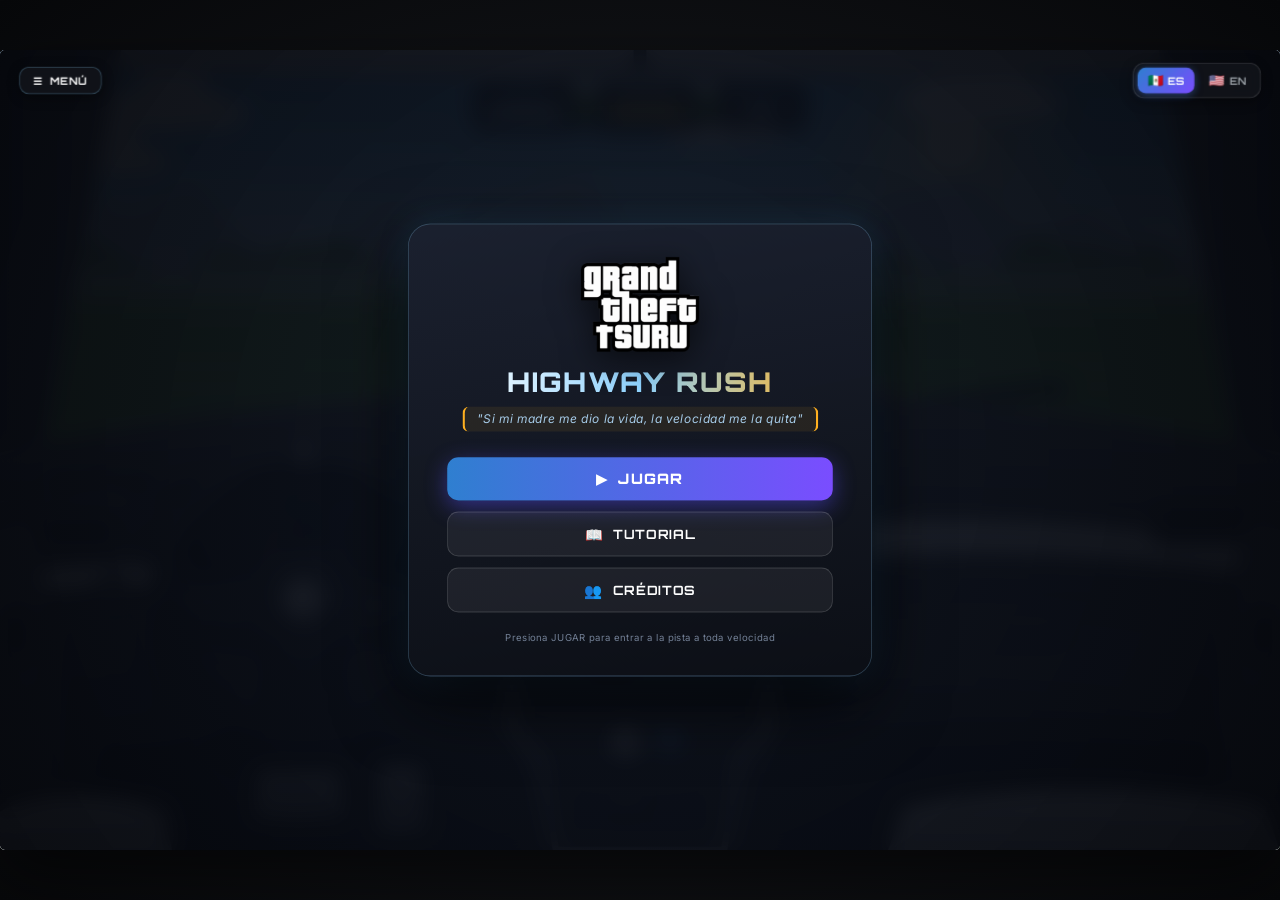
==== index.html @ 7f855f1e "Respaldo" ====
<!DOCTYPE html>
<html lang="es">
<head>
  <meta charset="UTF-8">
  <meta name="viewport" content="width=device-width, initial-scale=1.0">
  <title>Highway Rush · Simulador Arcade</title>
  <link rel="preconnect" href="https://fonts.googleapis.com">
  <link href="https://fonts.googleapis.com/css2?family=Orbitron:wght@500;700;800;900&family=Inter:wght@400;600;700;800&display=swap" rel="stylesheet">
  <link rel="stylesheet" href="style.css">
</head>
<body>
<div id="viewport">
  <div class="stage" id="stage">

    <!-- Flash rojo en colisión -->
    <div class="crash-flash" id="crashFlash"></div>

    <!-- Barra Superior: Selector de Idioma y Menú -->
    <div class="top-nav-bar">
      <button class="nav-menu-btn" id="btnNavMenu" title="Menú Principal">
        <span>☰</span> <span class="nav-txt" data-i18n="menu">MENÚ</span>
      </button>

      <!-- Selector de Idioma (Banderas) -->
      <div class="lang-selector">
        <button class="lang-btn active" id="btnLangEs" title="Español">
          <span class="flag">🇲🇽</span> <span class="lang-code">ES</span>
        </button>
        <button class="lang-btn" id="btnLangEn" title="English">
          <span class="flag">🇺🇸</span> <span class="lang-code">EN</span>
        </button>
      </div>
    </div>

    <!-- HUD Arcade Superior: Puntuación y Récord -->
    <div class="game-hud" id="gameHud">
      <div class="hud-card">
        <div class="hud-title" data-i18n="hud_score">SCORE</div>
        <div class="hud-val" id="hudScore">00000</div>
      </div>
      <div class="hud-card">
        <div class="hud-title" data-i18n="hud_high">HIGH SCORE</div>
        <div class="hud-val gold" id="hudHighScore">00000</div>
      </div>
      <div class="hud-card">
        <div class="hud-title" data-i18n="hud_dodges">DODGES</div>
        <div class="hud-val" id="hudDodges">0</div>
      </div>
    </div>

    <!-- Banner flotante de esquive cerrado (Near Miss) -->
    <div class="near-miss-banner" id="nearMissBanner">⚡ NEAR MISS! +250 PTS</div>

    <!-- ============ 1. EXTERIOR (lo que se ve por el parabrisas) ============ -->
    <canvas id="scene" width="1600" height="1000"></canvas>

    <!-- Reflejo ámbar de las intermitentes en el exterior -->
    <div class="ext-blink left" id="extBlinkL"></div>
    <div class="ext-blink right" id="extBlinkR"></div>

    <!-- Gotas del lavaparabrisas -->
    <div class="washer" id="washer"></div>

    <!-- Limpiaparabrisas -->
    <div class="wiper wiper-l" id="wiperL"><div class="arm"></div><div class="blade"></div></div>
    <div class="wiper wiper-r" id="wiperR"><div class="arm"></div><div class="blade"></div></div>

    <!-- ============ 2. INTERIOR VECTORIAL ============ -->
    <svg class="interior" viewBox="0 0 1600 1000" width="1600" height="1000" aria-hidden="true">
      <defs>
        <linearGradient id="gHead" x1="0" y1="0" x2="0" y2="1">
          <stop offset="0" stop-color="#d7d7db"/><stop offset="1" stop-color="#a9a9ae"/>
        </linearGradient>
        <linearGradient id="gPillarL" x1="0" y1="0" x2="1" y2="0">
          <stop offset="0" stop-color="#2b2b2f"/><stop offset=".7" stop-color="#4a4a50"/><stop offset="1" stop-color="#5d5d64"/>
        </linearGradient>
        <linearGradient id="gPillarR" x1="1" y1="0" x2="0" y2="0">
          <stop offset="0" stop-color="#2b2b2f"/><stop offset=".7" stop-color="#4a4a50"/><stop offset="1" stop-color="#5d5d64"/>
        </linearGradient>
        <linearGradient id="gDashTop" x1="0" y1="0" x2="0" y2="1">
          <stop offset="0" stop-color="#5b5b61"/><stop offset=".5" stop-color="#46464c"/><stop offset="1" stop-color="#323236"/>
        </linearGradient>
        <linearGradient id="gDashFace" x1="0" y1="0" x2="0" y2="1">
          <stop offset="0" stop-color="#3c3c41"/><stop offset=".45" stop-color="#2d2d31"/><stop offset="1" stop-color="#1b1b1e"/>
        </linearGradient>
        <linearGradient id="gSilver" x1="0" y1="0" x2="0" y2="1">
          <stop offset="0" stop-color="#ffffff"/><stop offset=".5" stop-color="#d9d9de"/><stop offset="1" stop-color="#9c9ca3"/>
        </linearGradient>
        <linearGradient id="gConsole" x1="0" y1="0" x2="0" y2="1">
          <stop offset="0" stop-color="#36363b"/><stop offset="1" stop-color="#1f1f22"/>
        </linearGradient>
        <linearGradient id="gDoor" x1="0" y1="0" x2="0" y2="1">
          <stop offset="0" stop-color="#55555b"/><stop offset="1" stop-color="#2c2c30"/>
        </linearGradient>
        <linearGradient id="gSeat" x1="0" y1="0" x2="0" y2="1">
          <stop offset="0" stop-color="#f1f1f3"/><stop offset="1" stop-color="#b4b4ba"/>
        </linearGradient>
        <linearGradient id="gCowl" x1="0" y1="0" x2="0" y2="1">
          <stop offset="0" stop-color="#3a3a3f"/><stop offset="1" stop-color="#1e1e21"/>
        </linearGradient>
      </defs>

      <!-- Techo -->
      <path d="M0,0 H1600 V22 Q800,50 0,22 Z" fill="url(#gHead)"/>

      <!-- Pilares A -->
      <path d="M0,0 L150,0 C125,140 85,330 55,495 L0,515 Z" fill="url(#gPillarL)"/>
      <path d="M150,0 C125,140 85,330 55,495" stroke="#707077" stroke-width="3" fill="none"/>
      <path d="M1600,0 L1450,0 C1475,140 1515,330 1545,495 L1600,515 Z" fill="url(#gPillarR)"/>
      <path d="M1450,0 C1475,140 1515,330 1545,495" stroke="#707077" stroke-width="3" fill="none"/>

      <!-- Tapa superior del salpicadero -->
      <path d="M0,505 C220,450 520,425 800,425 C1080,425 1380,450 1600,505 L1600,600 L0,600 Z" fill="url(#gDashTop)"/>
      <path d="M0,505 C220,450 520,425 800,425 C1080,425 1380,450 1600,505" stroke="#7a7a82" stroke-width="3" fill="none"/>

      <!-- Frente del salpicadero -->
      <path d="M0,565 C300,532 1300,532 1600,565 L1600,1000 L0,1000 Z" fill="url(#gDashFace)"/>
      <path d="M0,565 C300,532 1300,532 1600,565" stroke="#56565c" stroke-width="2" fill="none"/>

      <!-- Molduras plateadas -->
      <path d="M0,655 C80,645 150,642 205,645 L205,672 C150,670 80,672 0,684 Z" fill="url(#gSilver)"/>
      <path d="M960,605 C1120,578 1380,583 1600,628 L1600,664 C1380,622 1130,620 972,650 Z" fill="url(#gSilver)"/>

      <!-- Guantera -->
      <path d="M1060,695 C1200,680 1380,692 1480,718 L1468,825 C1360,805 1200,797 1072,805 Z" fill="#37373c" stroke="#25252a" stroke-width="3"/>
      <path d="M1072,800 C1200,792 1360,800 1468,820" stroke="#4b4b51" stroke-width="2" fill="none"/>
      <rect x="1235" y="720" width="96" height="14" rx="7" fill="#1b1b1e"/>
      <rect x="1240" y="722" width="86" height="4" rx="2" fill="#6a6a70"/>

      <!-- Rejilla pasajero -->
      <g transform="translate(1440,565)">
        <rect width="125" height="52" rx="14" fill="#161618" stroke="#5a5a60" stroke-width="3"/>
        <path d="M10,13 H115 M10,22 H115 M10,31 H115 M10,40 H115" stroke="#3a3a3f" stroke-width="3"/>
      </g>
      <!-- Rejilla conductor -->
      <g transform="translate(32,580)">
        <rect width="112" height="46" rx="12" fill="#161618" stroke="#5a5a60" stroke-width="3"/>
        <path d="M10,12 H102 M10,20 H102 M10,28 H102 M10,36 H102" stroke="#3a3a3f" stroke-width="3"/>
      </g>

      <!-- Huecos para los pies -->
      <path d="M120,862 C260,842 540,842 640,862 L660,1000 L100,1000 Z" fill="#121214"/>
      <path d="M970,862 C1150,842 1400,842 1530,862 L1560,1000 L960,1000 Z" fill="#121214"/>

      <!-- Columna de dirección -->
      <path d="M345,690 L415,690 L440,875 L320,875 Z" fill="#1a1a1d"/>

      <!-- Puertas -->
      <path d="M0,600 L46,590 L88,1000 L0,1000 Z" fill="url(#gDoor)"/>
      <rect x="10" y="700" width="26" height="60" rx="8" fill="#1d1d20"/>
      <path d="M1600,600 L1554,590 L1512,1000 L1600,1000 Z" fill="url(#gDoor)"/>
      <rect x="1564" y="700" width="26" height="60" rx="8" fill="#1d1d20"/>

      <!-- Consola central (marco plateado) -->
      <path d="M640,572 L960,572 L960,842 C960,862 935,867 925,887 L905,1000 L695,1000 L675,887 C665,867 640,862 640,842 Z"
            fill="url(#gConsole)" stroke="url(#gSilver)" stroke-width="8" stroke-linejoin="round"/>
      <!-- Rejillas centrales -->
      <g transform="translate(664,600)">
        <rect width="128" height="36" rx="8" fill="#141416" stroke="#4d4d53" stroke-width="2"/>
        <path d="M10,10 H118 M10,18 H118 M10,26 H118" stroke="#37373c" stroke-width="3"/>
      </g>
      <g transform="translate(808,600)">
        <rect width="128" height="36" rx="8" fill="#141416" stroke="#4d4d53" stroke-width="2"/>
        <path d="M10,10 H118 M10,18 H118 M10,26 H118" stroke="#37373c" stroke-width="3"/>
      </g>

      <!-- Capó del cuadro de instrumentos -->
      <path d="M200,566 C205,496 555,496 560,566 Z" fill="url(#gCowl)"/>

      <!-- Asientos -->
      <path d="M0,952 C50,926 160,926 205,952 L215,1000 L0,1000 Z" fill="url(#gSeat)"/>
      <path d="M1130,946 C1250,916 1450,916 1580,946 L1600,1000 L1110,1000 Z" fill="url(#gSeat)"/>
    </svg>

    <!-- Espejo retrovisor -->
    <div class="mirror">
      <div class="mirror-stem"></div>
      <div class="mirror-body"><div class="mirror-glass"><div class="mirror-road" id="mirrorRoad"></div></div></div>
    </div>

    <!-- ============ 3. CUADRO DE INSTRUMENTOS ============ -->
    <div class="cluster" id="cluster">
      <div class="cluster-face"></div>

      <div class="gauge" id="tach">
        <svg viewBox="-50 -50 100 100">
          <circle r="48" class="g-face"/>
          <circle r="47" class="g-rim"/>
          <g class="ticks"></g>
          <g class="needle"><polygon points="-2.2,7 2.2,7 0.6,-40 -0.6,-40"/></g>
          <circle r="5.5" class="g-pin"/>
        </svg>
        <div class="g-readout"><span id="rpmTxt">0.0</span><small>x1000 RPM</small></div>
      </div>

      <div class="mid-lcd" id="midLcd">
        <div class="lcd-row"><span class="arrow" id="indL">◀</span><span class="gear" id="gearTxt">P</span><span class="arrow" id="indR">▶</span></div>
        <div class="lcd-row icons">
          <span class="ico ico-brake on" id="icoBrake">(P)</span>
          <span class="ico ico-beam" id="icoBeam">
            <svg viewBox="0 0 24 16"><path d="M11 2c5 0 8 3 8 6s-3 6-8 6z" fill="currentColor"/><path d="M8 4H2M8 8H2M8 12H2" stroke="currentColor" stroke-width="2"/></svg>
          </span>
        </div>
        <div class="lcd-row odo"><span id="odoTxt">00042.8</span></div>
      </div>

      <div class="gauge" id="speedo">
        <svg viewBox="-50 -50 100 100">
          <circle r="48" class="g-face"/>
          <circle r="47" class="g-rim"/>
          <g class="ticks"></g>
          <g class="needle"><polygon points="-2.2,7 2.2,7 0.6,-40 -0.6,-40"/></g>
          <circle r="5.5" class="g-pin"/>
        </svg>
        <div class="g-readout"><span id="spdTxt">0</span><small>KM/H</small></div>
      </div>
    </div>

    <!-- Palanca de direccionales -->
    <div class="turn-pod">
      <button class="btn turn-btn" id="btnTurnL" title="Direccional izquierda">◀</button>
      <button class="btn turn-btn" id="btnTurnR" title="Direccional derecha">▶</button>
      <span class="pod-lbl" data-i18n="turn_signals">DIRECCIONALES</span>
    </div>

    <!-- Botón de encendido -->
    <button class="btn start-btn" id="btnStart" title="Encender / apagar motor">
      <span class="start-ring"></span>
      <span class="start-txt">ENGINE<b>START</b>STOP</span>
    </button>

    <!-- Botones de giro ágiles -->
    <button class="btn steer-btn left" id="btnSteerL" title="Girar a la izquierda (A / ◀)">⟲</button>
    <button class="btn steer-btn right" id="btnSteerR" title="Girar a la derecha (D / ▶)">⟳</button>

    <!-- ============ 4. VOLANTE ============ -->
    <div class="wheel-wrap">
      <div class="wheel" id="wheel">
        <svg viewBox="0 0 400 400" width="400" height="400">
          <defs>
            <linearGradient id="wRim" x1="0" y1="0" x2="0" y2="1">
              <stop offset="0" stop-color="#45464b"/><stop offset=".5" stop-color="#232427"/><stop offset="1" stop-color="#121214"/>
            </linearGradient>
            <linearGradient id="wSpoke" x1="0" y1="0" x2="0" y2="1">
              <stop offset="0" stop-color="#4c4d52"/><stop offset=".1" stop-color="#1e1f22"/>
            </linearGradient>
            <radialGradient id="wHub" cx=".5" cy=".35" r=".7">
              <stop offset="0" stop-color="#46474c"/><stop offset="1" stop-color="#18181b"/>
            </radialGradient>
            <radialGradient id="wLogo" cx=".4" cy=".3" r=".8">
              <stop offset="0" stop-color="#ffffff"/><stop offset=".6" stop-color="#c9c9cf"/><stop offset="1" stop-color="#7d7d84"/>
            </radialGradient>
          </defs>
          <!-- Radios -->
          <path class="grab" d="M140,175 C100,172 60,178 26,192 L26,228 C60,242 100,252 145,252 Z" fill="url(#wSpoke)"/>
          <path class="grab" d="M260,175 C300,172 340,178 374,192 L374,228 C340,242 300,252 255,252 Z" fill="url(#wSpoke)"/>
          <path class="grab" d="M165,245 C170,300 175,340 178,372 L222,372 C225,340 230,300 235,245 Z" fill="url(#wSpoke)"/>
          <path d="M40,205 C80,198 115,200 140,205" stroke="#9a9ba2" stroke-width="2" fill="none"/>
          <path d="M360,205 C320,198 285,200 260,205" stroke="#9a9ba2" stroke-width="2" fill="none"/>
          <!-- Aro -->
          <circle class="grab rim" cx="200" cy="200" r="178" fill="none" stroke="url(#wRim)" stroke-width="27"/>
          <circle cx="200" cy="200" r="190" fill="none" stroke="rgba(255,255,255,.07)" stroke-width="2"/>
          <circle cx="200" cy="200" r="178" fill="none" stroke="rgba(255,255,255,.13)" stroke-width="1" stroke-dasharray="4 5"/>
          <rect x="194" y="9" width="12" height="27" rx="3" fill="#c9cbd1"/>
          <!-- Mandos en el volante -->
          <g class="wbtn" data-act="volUp"><circle cx="75" cy="213" r="13"/><text x="75" y="218">+</text></g>
          <g class="wbtn" data-act="volDown"><circle cx="110" cy="218" r="13"/><text x="110" y="223">−</text></g>
          <g class="wbtn" data-act="play"><circle cx="290" cy="218" r="13"/><text x="290" y="222" class="small">▶❚</text></g>
          <g class="wbtn" data-act="next"><circle cx="325" cy="213" r="13"/><text x="325" y="217" class="small">⏭</text></g>
          <!-- Bocina -->
          <g class="hub" id="hub">
            <circle cx="200" cy="208" r="62" fill="url(#wHub)" stroke="#55565c" stroke-width="3"/>
            <circle cx="200" cy="208" r="27" fill="url(#wLogo)"/>
            <text x="200" y="258" class="hub-txt">AIRBAG</text>
          </g>
        </svg>
      </div>
    </div>

    <!-- ============ 5. CONSOLA CENTRAL ============ -->
    <div class="screen">
      <div class="lcd" id="lcd">
        <div class="scr-top"><span class="band" data-i18n="arcade_traffic">HIGHWAY RUSH</span><span id="clock">12:00</span></div>
        <div class="scr-main">
          <div class="disc" id="disc">♪</div>
          <div class="meta">
            <div class="st-name" id="stName">Synthwave FM 98.5</div>
            <div class="st-song" id="stSong">Neon Highway</div>
            <div class="st-state" id="stState" data-i18n="paused">⏸ En pausa</div>
          </div>
        </div>
        <div class="viz" id="viz"></div>
        <div class="scr-vol"><span>VOL</span><div class="vol-track"><div class="vol-fill" id="volFill"></div></div><span id="volTxt">60</span></div>
      </div>
    </div>

    <div class="radio-row">
      <button class="btn rbtn" id="btnPrev" title="Emisora anterior">⏮</button>
      <button class="btn rbtn play" id="btnPlay" title="Reproducir / pausar">▶</button>
      <button class="btn rbtn" id="btnNext" title="Emisora siguiente">⏭</button>
      <button class="btn rbtn" id="btnVolDown" title="Bajar volumen">🔉</button>
      <button class="btn rbtn" id="btnVolUp" title="Subir volumen">🔊</button>
    </div>

    <div class="switch-row">
      <button class="btn sw" id="btnLights" title="Luces">
        <span class="sw-ico"><svg viewBox="0 0 24 16"><path d="M11 2c5 0 8 3 8 6s-3 6-8 6z" fill="currentColor"/><path d="M8 4H2M8 8H2M8 12H2" stroke="currentColor" stroke-width="2"/></svg></span>
        <span class="sw-lbl" data-i18n="btn_lights">LUCES</span><span class="sw-sub" id="lightsSub">OFF</span><span class="led" id="ledLights"></span>
      </button>
      <button class="btn sw hazard" id="btnHazard" title="Hazard">
        <span class="sw-ico"><svg viewBox="0 0 24 22"><path d="M12 2 L22 20 H2 Z" fill="none" stroke="currentColor" stroke-width="3" stroke-linejoin="round"/><path d="M12 9 L16.5 17 H7.5 Z" fill="none" stroke="currentColor" stroke-width="2" stroke-linejoin="round"/></svg></span>
        <span class="sw-lbl" data-i18n="btn_hazard">HAZARD</span><span class="sw-sub" id="hazardSub">OFF</span><span class="led" id="ledHazard"></span>
      </button>
      <button class="btn sw" id="btnWiper" title="Wiper">
        <span class="sw-ico"><svg viewBox="0 0 24 18"><path d="M2 16 A12 12 0 0 1 22 16" fill="none" stroke="currentColor" stroke-width="2"/><path d="M12 16 L5 6" stroke="currentColor" stroke-width="3" stroke-linecap="round"/></svg></span>
        <span class="sw-lbl" data-i18n="btn_wiper">LIMPIA</span><span class="sw-sub" id="wiperSub">OFF</span><span class="led" id="ledWiper"></span>
      </button>
      <button class="btn sw" id="btnHandbrake" title="Freno de mano">
        <span class="sw-ico pbrake">(P)</span>
        <span class="sw-lbl" data-i18n="btn_handbrake">F. MANO</span><span class="sw-sub" id="hbSub">ON</span><span class="led red" id="ledHandbrake"></span>
      </button>
    </div>

    <!-- Palanca de cambios -->
    <div class="shifter">
      <div class="gate"></div>
      <div class="boot"></div>
      <div class="knob" id="knob">P</div>
      <div class="gear-opts">
        <button class="gopt active" data-gear="P">P</button>
        <button class="gopt" data-gear="R">R</button>
        <button class="gopt" data-gear="N">N</button>
        <button class="gopt" data-gear="D">D</button>
      </div>
    </div>

    <!-- ============ 6. PEDALES ============ -->
    <button class="pedal brake" id="pedalBrake" title="Freno (S / Espacio / Mouse)">
      <span class="pedal-plate"></span><span class="pedal-lbl" data-i18n="pedal_brake">FRENO</span>
    </button>
    <button class="pedal gas" id="pedalGas" title="Acelerador (W / Mouse)">
      <span class="pedal-plate"></span><span class="pedal-lbl" data-i18n="pedal_gas">ACEL.</span>
    </button>

    <!-- Avisos flotantes -->
    <div class="toast" id="toast"></div>

    <!-- =========================================================
         7. MENÚ PRINCIPAL / INTERFAZ DE INICIO (OVERLAY)
         ========================================================= -->
    <div class="main-menu-overlay" id="mainMenu">
      <div class="menu-box">
        
        <!-- Logo del juego con fallback automático -->
        <div class="game-logo-container">
          <img src="recursos/logo.png" alt="Logo" class="game-logo-img" id="gameLogoImg" onerror="this.style.display='none'; document.getElementById('logoFallback').style.display='flex';">
          <div class="game-logo-fallback" id="logoFallback">
            <span class="logo-car-icon">🏎️</span>
            <span class="logo-neon-text">HIGHWAY RUSH</span>
          </div>
        </div>

        <h1 class="menu-game-title">HIGHWAY RUSH</h1>
        <p class="menu-game-slogan" id="menuSlogan">"Si mi madre me dio la vida, la velocidad me la quita"</p>

        <!-- Botones Principales del Menú -->
        <div class="menu-actions">
          <button class="menu-btn btn-play-main" id="btnMenuPlay">
            <span class="btn-icon">▶</span> <span class="btn-text" data-i18n="menu_play">JUGAR</span>
          </button>
          <button class="menu-btn" id="btnMenuTutorial">
            <span class="btn-icon">📖</span> <span class="btn-text" data-i18n="menu_tutorial">TUTORIAL</span>
          </button>
          <button class="menu-btn" id="btnMenuCredits">
            <span class="btn-icon">👥</span> <span class="btn-text" data-i18n="menu_credits">CRÉDITOS</span>
          </button>
        </div>

        <div class="menu-footer-hint" data-i18n="menu_hint">Presiona JUGAR para entrar a la pista a toda velocidad</div>
      </div>
    </div>

    <!-- MODAL DE TUTORIAL / CÓMO JUGAR -->
    <div class="modal-overlay" id="tutorialModal">
      <div class="modal-card">
        <h2 class="modal-title" data-i18n="tut_title">📖 Cómo Jugar</h2>
        <div class="modal-body tutorial-content" id="tutorialContent">
          <!-- El contenido se inyecta dinámicamente según idioma -->
        </div>
        <button class="modal-close-btn" id="btnCloseTutorial" data-i18n="btn_understand">¡Entendido! Volver</button>
      </div>
    </div>

    <!-- MODAL DE CRÉDITOS -->
    <div class="modal-overlay" id="creditsModal">
      <div class="modal-card credits-card">
        <h2 class="modal-title" data-i18n="credits_title">👥 Créditos del Proyecto</h2>
        
        <div class="credits-grid">
          <div class="credit-item">
            <div class="credit-role" data-i18n="dev_team">DESARROLLADORES</div>
            <div class="credit-name highlight">Gael Perez</div>
            <div class="credit-name highlight">Luis Ramos</div>
          </div>
          
          <div class="credit-item">
            <div class="credit-role" data-i18n="subject">MATERIA</div>
            <div class="credit-name">Inglés</div>
          </div>

          <div class="credit-item">
            <div class="credit-role" data-i18n="group">GRUPO</div>
            <div class="credit-name">TI7-3</div>
          </div>

          <div class="credit-item">
            <div class="credit-role" data-i18n="teacher">PROFESORA</div>
            <div class="credit-name">Irma Leticia Zepeda Andrade</div>
          </div>
        </div>

        <div class="credit-slogan-box">
          <span class="quote-mark">“</span>
          <span id="creditSloganTxt">Si mi madre me dio la vida, la velocidad me la quita</span>
          <span class="quote-mark">”</span>
        </div>

        <button class="modal-close-btn" id="btnCloseCredits" data-i18n="btn_back">Volver al Menú</button>
      </div>
    </div>

    <!-- MODAL DE GAME OVER -->
    <div class="game-over-modal" id="gameOverModal">
      <div class="game-over-card">
        <div class="go-title" data-i18n="go_title">💥 GAME OVER</div>
        <div class="go-reason" id="goReason">¡Colisión frontal con el tráfico!</div>
        <div class="go-scores">
          <div class="go-item">
            <div class="go-lbl" data-i18n="hud_score">SCORE FINAL</div>
            <div class="go-val" id="goScore">0</div>
          </div>
          <div class="go-item">
            <div class="go-lbl" data-i18n="hud_high">RÉCORD</div>
            <div class="go-val high" id="goHighScore">0</div>
          </div>
          <div class="go-item">
            <div class="go-lbl" data-i18n="hud_dodges">DODGES</div>
            <div class="go-val" id="goDodges">0</div>
          </div>
        </div>
        <div class="go-buttons">
          <button class="btn-restart" id="btnRestart" data-i18n="btn_restart">🔄 JUGAR DE NUEVO</button>
          <button class="btn-to-menu" id="btnGoMenu" data-i18n="btn_menu_return">🏠 Menú Principal</button>
        </div>
      </div>
    </div>

  </div>
</div>
<script src="app.js"></script>
</body>
</html>
---- style.css ----
/* =========================================================
   Simulador de Cabina & Arcade Traffic Runner · Estilos
   ========================================================= */
:root {
  --amber: #ffb020;
  --green: #3dff8a;
  --blue: #3aa8ff;
  --red: #ff3b30;
  --lcd: #8fd3ff;
}

* { box-sizing: border-box; }

html, body {
  margin: 0;
  height: 100%;
  background: radial-gradient(ellipse at center, #1b1d22 0%, #07080a 100%);
  overflow: hidden;
  font-family: 'Inter', 'Segoe UI', system-ui, sans-serif;
  user-select: none;
  -webkit-user-select: none;
  -webkit-tap-highlight-color: transparent;
}

#viewport { position: fixed; inset: 0; }

.stage {
  position: absolute;
  left: 50%; top: 50%;
  width: 1600px; height: 1000px;
  transform-origin: center center;
  overflow: hidden;
  background: #9fd3f5;
  box-shadow: 0 30px 80px rgba(0,0,0,.6);
  border-radius: 6px;
}
.stage.shake { animation: shake .09s linear infinite; }
.stage.crash-shake { animation: crashShake .35s ease-out 1; }

@keyframes shake {
  0%   { translate: 0 0; }
  25%  { translate: 2px -1.5px; }
  50%  { translate: -1.5px 2px; }
  75%  { translate: 1.5px 1.5px; }
  100% { translate: 0 0; }
}
@keyframes crashShake {
  0% { translate: 0 0; filter: contrast(1.6) brightness(1.4); }
  20% { translate: -14px 10px; }
  40% { translate: 12px -8px; }
  60% { translate: -8px 6px; }
  80% { translate: 5px -3px; }
  100% { translate: 0 0; filter: none; }
}

#scene { position: absolute; inset: 0; width: 1600px; height: 1000px; z-index: 0; }

/* ---------- Flash de Choque ---------- */
.crash-flash {
  position: absolute; inset: 0; z-index: 25; pointer-events: none;
  background: rgba(255, 40, 30, 0.55);
  opacity: 0; transition: opacity .15s ease-out;
}
.crash-flash.active { opacity: 1; }

/* ---------- Reflejo de intermitentes ---------- */
.ext-blink {
  position: absolute; z-index: 1; top: 300px;
  width: 460px; height: 320px;
  background: radial-gradient(closest-side, rgba(255,176,32,.75), rgba(255,140,0,.25) 45%, rgba(255,140,0,0) 75%);
  opacity: 0; transition: opacity .07s linear;
  mix-blend-mode: screen; pointer-events: none;
}
.ext-blink.left  { left: -170px; }
.ext-blink.right { right: -170px; }
.ext-blink.on    { opacity: 1; }

/* ---------- Lavaparabrisas ---------- */
.washer { position: absolute; inset: 0 0 auto 0; height: 500px; z-index: 2; pointer-events: none; }
.drop {
  position: absolute; border-radius: 50%;
  background: radial-gradient(circle at 35% 30%, rgba(255,255,255,.95), rgba(190,225,255,.45) 45%, rgba(120,170,220,.15) 75%);
  box-shadow: 0 1px 2px rgba(0,40,80,.25);
  animation: drop 1.5s ease-out forwards;
}
@keyframes drop {
  0%   { opacity: 0; transform: scale(.3); }
  12%  { opacity: 1; transform: scale(1); }
  55%  { opacity: 1; }
  100% { opacity: 0; transform: scale(1.2) translateY(6px); }
}

/* ---------- Limpiaparabrisas ---------- */
.wiper {
  position: absolute; z-index: 3; height: 0;
  transform-origin: 0 0;
  transform: rotate(-7deg);
  --wdur: 1.6s;
}
.wiper-l { left: 470px; top: 482px; width: 440px; --sweep: -116deg; }
.wiper-r { left: 935px; top: 474px; width: 405px; --sweep: -106deg; }
.wiper .arm {
  position: absolute; left: 0; top: -4px; width: 100%; height: 8px;
  background: linear-gradient(#3a3a3e, #0d0d0f);
  border-radius: 4px;
  box-shadow: 0 3px 6px rgba(0,0,0,.35);
}
.wiper .blade {
  position: absolute; left: 34%; top: -13px; width: 64%; height: 6px;
  background: linear-gradient(#202023, #000);
  border-radius: 3px;
  box-shadow: 0 2px 4px rgba(0,0,0,.4);
}
.wiper.active { animation: wipe var(--wdur) ease-in-out infinite; }
@keyframes wipe {
  0%, 100% { transform: rotate(-7deg); }
  50%      { transform: rotate(var(--sweep)); }
}

/* ---------- HUD de Puntuación & Combo ---------- */
.game-hud {
  position: absolute; left: 50%; top: 40px; transform: translateX(-50%);
  display: flex; gap: 24px; z-index: 10; pointer-events: none;
  font-family: 'Orbitron', monospace;
}
.hud-card {
  background: rgba(14, 18, 24, 0.82);
  border: 1px solid rgba(143, 211, 255, 0.35);
  border-radius: 12px;
  padding: 8px 18px;
  text-align: center;
  backdrop-filter: blur(8px);
  box-shadow: 0 8px 24px rgba(0,0,0,0.5), inset 0 1px 0 rgba(255,255,255,0.15);
}
.hud-title { font-size: 10px; color: #7ebae2; letter-spacing: 1.5px; font-weight: 700; margin-bottom: 2px; }
.hud-val { font-size: 22px; font-weight: 700; color: #fff; text-shadow: 0 0 10px rgba(58,168,255,.8); }
.hud-val.gold { color: #ffd23a; text-shadow: 0 0 12px rgba(255,210,58,.8); }

.near-miss-banner {
  position: absolute; left: 50%; top: 120px; transform: translate(-50%, -10px) scale(0.85);
  background: linear-gradient(90deg, rgba(255,176,32,0.9), rgba(255,59,48,0.9));
  color: #fff; font-family: 'Orbitron', sans-serif; font-size: 18px; font-weight: 800;
  padding: 6px 20px; border-radius: 20px;
  box-shadow: 0 0 20px rgba(255,176,32,0.9);
  opacity: 0; pointer-events: none; transition: transform .18s ease, opacity .18s ease;
  z-index: 12; letter-spacing: 1px;
}
.near-miss-banner.pop { opacity: 1; transform: translate(-50%, 0) scale(1.1); }

/* ---------- Interior SVG ---------- */
.interior { position: absolute; inset: 0; z-index: 4; pointer-events: none; }

/* ---------- Espejo retrovisor ---------- */
.mirror { position: absolute; left: 690px; top: 0; width: 220px; height: 100px; z-index: 5; pointer-events: none; }
.mirror-stem { position: absolute; left: 102px; top: 0; width: 16px; height: 30px; background: linear-gradient(90deg,#1e1e21,#3c3c41,#1e1e21); border-radius: 0 0 4px 4px; }
.mirror-body {
  position: absolute; left: 0; top: 24px; width: 220px; height: 70px;
  background: linear-gradient(#45454a, #1f1f22);
  border-radius: 34px; padding: 6px;
  box-shadow: 0 8px 16px rgba(0,0,0,.35);
}
.mirror-glass {
  position: relative; width: 100%; height: 100%; border-radius: 28px; overflow: hidden;
  background: linear-gradient(#bfe2f7 0%, #e3f2fb 46%, #74b24f 46%, #5d9a3f 100%);
}
.mirror-road {
  position: absolute; left: 20%; width: 60%; top: 46%; bottom: 0;
  background: #6b6b70;
  clip-path: polygon(44% 0, 56% 0, 100% 100%, 0 100%);
}
.mirror-road::after {
  content: ''; position: absolute; left: 48.5%; width: 3%; top: 0; bottom: 0;
  background: repeating-linear-gradient(#fff 0 6px, transparent 6px 14px);
  background-position: 0 var(--mpos, 0px);
}

/* ---------- Botón base ---------- */
.btn {
  appearance: none; border: none; cursor: pointer; font-family: inherit;
  color: #d9dce2;
  background: linear-gradient(#4b4c52, #2a2b2f);
  border-radius: 8px;
  box-shadow: 0 3px 0 #111113, 0 6px 10px rgba(0,0,0,.45), inset 0 1px 0 rgba(255,255,255,.18);
  transition: transform .08s ease, box-shadow .08s ease, filter .15s ease, color .15s;
}
.btn:hover { filter: brightness(1.18); }
.btn:active, .btn.pressed {
  transform: translateY(3px);
  box-shadow: 0 0 0 #111113, 0 2px 4px rgba(0,0,0,.45), inset 0 1px 0 rgba(255,255,255,.1);
}
.btn:focus-visible { outline: 2px solid var(--lcd); outline-offset: 2px; }

/* LEDs */
.led {
  display: block; width: 24px; height: 4px; border-radius: 2px;
  background: #1a1a1c; box-shadow: inset 0 1px 1px #000;
  transition: background .15s, box-shadow .15s;
}
.led.green { background: var(--green); box-shadow: 0 0 8px var(--green); }
.led.blue  { background: var(--blue);  box-shadow: 0 0 8px var(--blue); }
.led.amber { background: var(--amber); box-shadow: 0 0 8px var(--amber); }
.led.red   { background: var(--red);   box-shadow: 0 0 8px var(--red); }

/* ---------- Cuadro de instrumentos ---------- */
.cluster { position: absolute; inset: 0; z-index: 5; pointer-events: none; }
.cluster-face {
  position: absolute; left: 226px; top: 528px; width: 308px; height: 134px;
  border-radius: 70px 70px 44px 44px;
  background: radial-gradient(ellipse at 50% 0%, #1f2024, #08080a 72%);
  box-shadow: inset 0 8px 16px rgba(0,0,0,.9), 0 0 0 4px #3b3b41, 0 0 0 7px #19191c;
}
.gauge { position: absolute; width: 96px; height: 96px; top: 552px; }
#tach   { left: 252px; }
#speedo { left: 412px; }
.gauge svg { width: 100%; height: 100%; overflow: visible; }
.g-face { fill: #111215; }
.g-rim  { fill: none; stroke: #8e9097; stroke-width: 2.2; }
.tick { stroke: #4f535b; stroke-width: 1; transition: stroke .4s; }
.tick.major { stroke-width: 1.8; }
.tick.red { stroke: #7a2a26; }
.num { fill: #555a62; font: 700 7.5px 'Orbitron', sans-serif; text-anchor: middle; dominant-baseline: central; transition: fill .4s; }
.redarc { fill: none; stroke: #6a2622; stroke-width: 3; transition: stroke .4s; }
.needle polygon { fill: #8a2a24; transition: fill .4s; }
.g-pin { fill: #2c2d31; stroke: #777a80; stroke-width: 1.2; }
.g-readout {
  position: absolute; left: 0; right: 0; bottom: 12px; text-align: center;
  font-family: 'Orbitron', sans-serif; color: #3d4a55; line-height: 1;
  transition: color .4s;
}
.g-readout span { display: block; font-size: 13px; font-weight: 700; }
.g-readout small { font-size: 5.5px; letter-spacing: .5px; }

.cluster.lit .tick { stroke: #e9f3ff; }
.cluster.lit .tick.red { stroke: #ff4b3a; }
.cluster.lit .num { fill: #e9f3ff; }
.cluster.lit .redarc { stroke: #ff3b30; }
.cluster.lit .needle polygon { fill: #ff4a2e; filter: drop-shadow(0 0 2px #ff6a3a); }
.cluster.lit .g-readout { color: var(--lcd); text-shadow: 0 0 6px rgba(143,211,255,.6); }
.cluster.lit .g-rim { stroke: #c9ccd3; }

.mid-lcd {
  position: absolute; left: 350px; top: 560px; width: 60px; height: 72px;
  background: linear-gradient(#071018, #03070b);
  border-radius: 9px; border: 1px solid #2a2f36;
  display: flex; flex-direction: column; justify-content: space-around; align-items: center;
  font-family: 'Orbitron', sans-serif; color: #24323c;
  transition: color .4s;
}
.cluster.lit .mid-lcd { color: var(--lcd); }
.lcd-row { display: flex; align-items: center; justify-content: space-between; width: 54px; }
.lcd-row.icons { justify-content: space-around; }
.lcd-row.odo { justify-content: center; font-size: 7px; letter-spacing: .3px; }
.gear { font-size: 17px; font-weight: 700; text-shadow: 0 0 6px currentColor; }
.arrow { font-size: 11px; color: #12301e; transition: color .05s, text-shadow .05s; }
.arrow.on { color: var(--green); text-shadow: 0 0 8px var(--green); }
.ico { font-size: 9px; font-weight: 700; color: #262a30; transition: color .2s; }
.ico svg { width: 16px; height: 11px; display: block; }
.ico-brake.on { color: var(--red); text-shadow: 0 0 6px var(--red); }
.ico-beam.low  { color: var(--green); filter: drop-shadow(0 0 3px var(--green)); }
.ico-beam.high { color: var(--blue);  filter: drop-shadow(0 0 3px var(--blue)); }

/* ---------- Direccionales ---------- */
.turn-pod {
  position: absolute; left: 66px; top: 508px; z-index: 6;
  display: flex; gap: 6px; flex-wrap: wrap; width: 122px; justify-content: center;
}
.turn-btn { width: 56px; height: 36px; font-size: 18px; color: #2f5a3d; }
.turn-btn.armed { color: #6be59a; }
.turn-btn.blink { color: var(--green); text-shadow: 0 0 10px var(--green); }
.pod-lbl { font-size: 8px; letter-spacing: 1px; color: #9a9da4; font-weight: 700; }

/* ---------- Botón START ---------- */
.start-btn {
  position: absolute; left: 578px; top: 540px; z-index: 6;
  width: 62px; height: 62px; border-radius: 50%;
  background: radial-gradient(circle at 40% 30%, #6a6b72, #2a2b2f 70%);
  display: grid; place-items: center;
}
.start-btn:active, .start-btn.pressed { transform: translateY(2px) scale(.96); }
.start-ring {
  position: absolute; inset: 4px; border-radius: 50%;
  border: 2px solid #5a1d1a; box-shadow: inset 0 0 6px rgba(0,0,0,.6);
  transition: border-color .3s, box-shadow .3s;
}
.start-btn.on .start-ring { border-color: var(--green); box-shadow: 0 0 10px var(--green), inset 0 0 6px var(--green); }
.start-btn:not(.on) .start-ring { border-color: var(--red); animation: pulse 1.6s ease-in-out infinite; }
.start-btn.starting .start-ring { border-color: var(--amber); animation: pulse .3s ease-in-out infinite; }
@keyframes pulse { 50% { box-shadow: 0 0 12px currentColor, 0 0 8px var(--red); opacity: .6; } }
.start-txt { font-size: 6px; line-height: 1.25; text-align: center; color: #c6c8ce; letter-spacing: .5px; z-index: 1; }
.start-txt b { display: block; font-size: 9px; color: #fff; }

/* ---------- Botones de giro ---------- */
.steer-btn {
  position: absolute; top: 652px; z-index: 6;
  width: 50px; height: 50px; border-radius: 50%; font-size: 22px;
}
.steer-btn.left  { left: 116px; }
.steer-btn.right { left: 586px; }

/* ---------- Volante ---------- */
.wheel-wrap {
  position: absolute; left: 180px; top: 480px; width: 400px; height: 400px; z-index: 7;
  filter: drop-shadow(0 18px 16px rgba(0,0,0,.5));
  pointer-events: none;
}
.wheel { width: 400px; height: 400px; transform-origin: 200px 200px; will-change: transform; cursor: grab; pointer-events: all; }
.wheel svg { display: block; width: 100%; height: 100%; pointer-events: all; }
.wheel .grab { pointer-events: all; cursor: grab; }
.wheel .rim { pointer-events: all; }
.wheel.dragging { cursor: grabbing; }
.wheel.dragging .grab { cursor: grabbing; }
.wbtn { pointer-events: all; cursor: pointer; }
.wbtn circle { fill: #2a2b2f; stroke: #6d6f76; stroke-width: 1.5; transition: fill .1s; }
.wbtn text { fill: #dfe2e8; font: 700 15px 'Inter', sans-serif; text-anchor: middle; pointer-events: none; }
.wbtn text.small { font-size: 9px; }
.wbtn:hover circle { fill: #3c3d42; }
.wbtn.pressed circle { fill: #5a8fbf; }
.hub { pointer-events: all; cursor: pointer; transform-box: fill-box; transform-origin: center; transition: transform .08s; }
.hub.pressed { transform: scale(.94); }
.hub-txt { fill: #707278; font: 700 8px 'Inter', sans-serif; letter-spacing: 2px; text-anchor: middle; pointer-events: none; }

/* ---------- Pantalla multimedia (Dashboard Arcade) ---------- */
.screen {
  position: absolute; left: 650px; top: 450px; width: 300px; height: 140px; z-index: 6;
  background: linear-gradient(#2a2a2e, #0d0d0f);
  border-radius: 14px; padding: 7px;
  box-shadow: 0 10px 18px rgba(0,0,0,.5), inset 0 1px 0 rgba(255,255,255,.15), 0 0 0 2px #55555b;
}
.lcd {
  width: 100%; height: 100%; border-radius: 8px; overflow: hidden;
  background: radial-gradient(ellipse at 30% 0%, #17324a, #07111b 70%);
  color: #cfeaff; padding: 6px 10px;
  display: flex; flex-direction: column; justify-content: space-between;
  box-shadow: inset 0 0 18px rgba(0,0,0,.7);
  position: relative;
}
.lcd::after {
  content: ''; position: absolute; inset: 0;
  background: linear-gradient(115deg, rgba(255,255,255,.10) 0%, rgba(255,255,255,0) 40%);
  pointer-events: none;
}
.scr-top { display: flex; justify-content: space-between; font-size: 9px; color: #7fb6dd; font-family: 'Orbitron', sans-serif; }
.band { background: rgba(143,211,255,.15); padding: 1px 5px; border-radius: 3px; font-weight: 700; }
.scr-main { display: flex; align-items: center; gap: 10px; }
.disc {
  width: 34px; height: 34px; border-radius: 50%; flex: none;
  background: conic-gradient(#3aa8ff, #9b5cff, #ff5fa2, #ffb020, #3aa8ff);
  display: grid; place-items: center; font-size: 14px; color: #fff;
  box-shadow: 0 0 10px rgba(58,168,255,.4);
}
.disc.spin { animation: spin 3s linear infinite; }
@keyframes spin { to { transform: rotate(360deg); } }
.meta { min-width: 0; }
.st-name { font-size: 13px; font-weight: 700; white-space: nowrap; }
.st-song { font-size: 10px; color: #8fc2e6; white-space: nowrap; }
.st-state { font-size: 9px; color: #5f8fb3; margin-top: 1px; }
.lcd.tuning .meta { animation: tune .35s steps(3) 1; }
@keyframes tune { 0%{opacity:.2; transform: translateX(-6px);} 100%{opacity:1; transform:none;} }
.viz { display: flex; align-items: flex-end; gap: 3px; height: 26px; }
.viz .bar {
  flex: 1; height: 3px; border-radius: 2px 2px 0 0;
  background: linear-gradient(to top, #3aa8ff, #9b5cff 60%, #ff5fa2);
  transition: height .06s linear;
}
.scr-vol { display: flex; align-items: center; gap: 6px; font-size: 8px; font-family: 'Orbitron', sans-serif; color: #7fb6dd; }
.vol-track { flex: 1; height: 5px; border-radius: 3px; background: rgba(255,255,255,.1); overflow: hidden; }
.vol-fill { height: 100%; width: 60%; background: linear-gradient(90deg, #3aa8ff, #9b5cff); transition: width .2s ease; }
.scr-vol span:last-child { width: 18px; text-align: right; }

/* ---------- Botonera radio ---------- */
.radio-row { position: absolute; left: 662px; top: 650px; width: 276px; height: 42px; z-index: 6; display: flex; gap: 6px; }
.rbtn { flex: 1; font-size: 15px; border-radius: 7px; }
.rbtn.play.on { color: var(--green); text-shadow: 0 0 8px var(--green); }

/* ---------- Interruptores ---------- */
.switch-row { position: absolute; left: 662px; top: 706px; width: 276px; height: 86px; z-index: 6; display: flex; gap: 8px; }
.sw {
  flex: 1; display: flex; flex-direction: column; align-items: center; justify-content: center; gap: 3px;
  border-radius: 10px; padding: 6px 2px;
}
.sw-ico { height: 20px; display: grid; place-items: center; color: #c8ccd3; transition: color .15s, filter .15s; }
.sw-ico svg { width: 24px; height: 18px; }
.sw-lbl { font-size: 9px; font-weight: 700; letter-spacing: .6px; }
.sw-sub { font-size: 7.5px; color: #8e939b; font-family: 'Orbitron', sans-serif; }
.pbrake { font-weight: 800; font-size: 14px; }
.sw.hazard { background: linear-gradient(#5a2a2a, #2c1616); }
.sw.hazard .sw-ico { color: #ff6b5e; }
.sw.hazard.blink .sw-ico { color: #ff2d1f; filter: drop-shadow(0 0 6px #ff2d1f); }
#btnLights.low .sw-ico  { color: var(--green); filter: drop-shadow(0 0 4px var(--green)); }
#btnLights.high .sw-ico { color: var(--blue);  filter: drop-shadow(0 0 4px var(--blue)); }
#btnWiper.on .sw-ico { color: var(--lcd); }
#btnHandbrake.on .sw-ico { color: var(--red); filter: drop-shadow(0 0 4px var(--red)); }

/* ---------- Palanca de cambios ---------- */
.shifter { position: absolute; left: 738px; top: 846px; width: 124px; height: 140px; z-index: 6; }
.gate {
  position: absolute; left: 38px; top: 10px; width: 14px; height: 116px; border-radius: 7px;
  background: #0b0b0d; box-shadow: inset 0 2px 4px #000, 0 0 0 2px #4a4a50;
}
.boot {
  position: absolute; left: 6px; top: 40px; width: 78px; height: 78px; border-radius: 50%;
  background: radial-gradient(circle, #2b2b2f 30%, #151517 70%);
  opacity: .85;
}
.knob {
  position: absolute; left: 23px; top: 0; width: 44px; height: 44px; border-radius: 50%;
  background: radial-gradient(circle at 38% 30%, #f4f4f6, #a7a7ae 55%, #55555b);
  box-shadow: 0 8px 12px rgba(0,0,0,.55), inset 0 -3px 6px rgba(0,0,0,.35);
  display: grid; place-items: center;
  font: 700 15px 'Orbitron', sans-serif; color: #26262a;
  transition: top .28s cubic-bezier(.3,1.6,.5,1);
  pointer-events: none;
}
.gear-opts { position: absolute; left: 82px; top: 4px; display: flex; flex-direction: column; gap: 4px; }
.gopt {
  width: 34px; height: 26px; border: none; border-radius: 6px; cursor: pointer;
  background: #1c1c1f; color: #7d8189; font: 700 13px 'Orbitron', sans-serif;
  box-shadow: inset 0 1px 0 rgba(255,255,255,.08), 0 2px 3px rgba(0,0,0,.5);
  transition: background .15s, color .15s, transform .08s;
}
.gopt:hover { background: #2b2b30; color: #c5c8ce; }
.gopt:active { transform: scale(.94); }
.gopt.active { color: #fff; background: #3a6ea8; box-shadow: 0 0 10px rgba(58,168,255,.6); }

/* ---------- Pedales ---------- */
.pedal {
  position: absolute; z-index: 6; border: none; padding: 0; background: none; cursor: pointer;
  perspective: 300px;
}
.pedal.brake { left: 318px; top: 888px; width: 112px; height: 76px; }
.pedal.gas   { left: 470px; top: 876px; width: 62px;  height: 104px; }
.pedal-plate {
  position: absolute; inset: 0; border-radius: 10px;
  background:
    repeating-linear-gradient(0deg, rgba(0,0,0,.45) 0 3px, transparent 3px 9px),
    linear-gradient(#c9cacf, #6c6d73);
  box-shadow: 0 10px 14px rgba(0,0,0,.6), inset 0 1px 0 rgba(255,255,255,.6), 0 0 0 3px #2a2a2e;
  transform: rotateX(28deg);
  transform-origin: 50% 100%;
  transition: transform .1s ease, filter .1s ease;
}
.pedal.gas .pedal-plate { border-radius: 8px; }
.pedal-lbl {
  position: absolute; left: 0; right: 0; bottom: -2px; font-size: 9px; font-weight: 800;
  letter-spacing: 1px; color: #e8e8ec; text-shadow: 0 1px 2px #000; pointer-events: none;
}
.pedal:hover .pedal-plate { filter: brightness(1.1); }
.pedal.pressed .pedal-plate { transform: rotateX(48deg) translateY(6px); filter: brightness(.8); }
.pedal.brake.pressed .pedal-plate { box-shadow: 0 4px 8px rgba(0,0,0,.6), 0 0 0 3px #2a2a2e, 0 0 16px rgba(255,59,48,.5); }
.pedal.gas.pressed .pedal-plate   { box-shadow: 0 4px 8px rgba(0,0,0,.6), 0 0 0 3px #2a2a2e, 0 0 16px rgba(61,255,138,.45); }

/* ---------- Avisos / Toast ---------- */
.toast {
  position: absolute; left: 50%; top: 180px; z-index: 30;
  transform: translate(-50%, -20px); opacity: 0;
  padding: 10px 22px; border-radius: 999px;
  background: rgba(15,17,22,.85); color: #fff; font-size: 16px; font-weight: 600;
  border: 1px solid rgba(255,255,255,.15);
  backdrop-filter: blur(6px);
  box-shadow: 0 10px 30px rgba(0,0,0,.35);
  transition: opacity .25s ease, transform .25s ease;
  pointer-events: none; white-space: nowrap;
}
.toast.show { opacity: 1; transform: translate(-50%, 0); }

.help-btn {
  position: absolute; left: 1536px; top: 40px; z-index: 30;
  width: 40px; height: 40px; border-radius: 50%; border: 1px solid rgba(255,255,255,.25);
  background: rgba(20,22,26,.7); color: #fff; font-size: 18px; font-weight: 700; cursor: pointer;
}
.help-btn:hover { background: rgba(58,110,168,.8); }

/* ---------- Modal de Bienvenida ---------- */
.intro {
  position: absolute; inset: 0; z-index: 50;
  display: grid; place-items: center;
  background: rgba(6,10,16,.65);
  backdrop-filter: blur(6px);
  transition: opacity .4s ease;
}
.intro.hide { opacity: 0; pointer-events: none; }
.intro-card {
  width: 640px; padding: 34px 40px; border-radius: 22px;
  background: linear-gradient(160deg, rgba(35,40,48,.96), rgba(16,18,22,.96));
  color: #e9edf3; border: 1px solid rgba(143,211,255,.25);
  box-shadow: 0 30px 80px rgba(0,0,0,.7);
  animation: pop .5s cubic-bezier(.2,1.4,.4,1);
}
@keyframes pop { from { transform: scale(.9) translateY(20px); opacity: 0; } }
.intro-card h1 { margin: 0 0 6px; font-family: 'Orbitron', sans-serif; font-size: 28px; letter-spacing: 1px; color: #fff; }
.intro-sub { margin: 0 0 16px; color: #8ec9f2; }
.intro-card ol { margin: 0 0 24px; padding-left: 22px; line-height: 1.8; font-size: 15px; }
.intro-card b { color: #8fd3ff; }
.intro-go {
  width: 100%; padding: 14px; border: none; border-radius: 12px; cursor: pointer;
  font: 700 17px 'Inter', sans-serif; color: #fff;
  background: linear-gradient(90deg, #2f7fd0, #7a4dff);
  box-shadow: 0 8px 24px rgba(58,120,255,.45);
  transition: transform .1s, filter .2s;
}
.intro-go:hover { filter: brightness(1.15); }
.intro-go:active { transform: scale(.98); }

/* ---------- Modal Game Over ---------- */
.game-over-modal {
  position: absolute; inset: 0; z-index: 60;
  display: grid; place-items: center;
  background: rgba(15, 3, 3, 0.75);
  backdrop-filter: blur(8px);
  opacity: 0; pointer-events: none;
  transition: opacity .3s ease;
}
.game-over-modal.show { opacity: 1; pointer-events: all; }
.game-over-card {
  width: 520px; padding: 36px 40px; border-radius: 22px;
  background: linear-gradient(160deg, rgba(45, 15, 15, 0.98), rgba(20, 8, 8, 0.98));
  border: 2px solid #ff3b30;
  box-shadow: 0 0 50px rgba(255, 59, 48, 0.45);
  text-align: center;
  color: #fff;
  animation: pop .4s cubic-bezier(.2,1.3,.4,1);
}
.go-title {
  font-family: 'Orbitron', sans-serif; font-size: 40px; font-weight: 800;
  color: #ff3b30; text-shadow: 0 0 20px rgba(255,59,48,0.8);
  margin-bottom: 8px; letter-spacing: 2px;
}
.go-reason { font-size: 16px; color: #f0a4a4; margin-bottom: 24px; }
.go-scores {
  display: flex; justify-content: space-around;
  background: rgba(0,0,0,0.4); border-radius: 14px; padding: 16px;
  margin-bottom: 26px; border: 1px solid rgba(255,255,255,0.1);
}
.go-item { text-align: center; }
.go-lbl { font-size: 11px; color: #a0a0a5; letter-spacing: 1.5px; font-family: 'Orbitron', sans-serif; }
.go-val { font-size: 28px; font-weight: 800; color: #fff; font-family: 'Orbitron', monospace; }
.go-val.high { color: #ffd23a; }

.btn-restart {
  width: 100%; padding: 15px; border: none; border-radius: 12px; cursor: pointer;
  font: 800 17px 'Orbitron', sans-serif; color: #fff; letter-spacing: 1px;
  background: linear-gradient(90deg, #ff3b30, #ff8c00);
  box-shadow: 0 8px 24px rgba(255,59,48,0.5);
  transition: transform .1s, filter .2s;
}
.btn-restart:hover { filter: brightness(1.2); }
.btn-restart:active { transform: scale(.98); }

.go-buttons {
  display: flex; gap: 12px; margin-top: 14px;
}
.btn-to-menu {
  width: 100%; padding: 13px; border: 1px solid rgba(255,255,255,0.25); border-radius: 12px; cursor: pointer;
  font: 700 15px 'Orbitron', sans-serif; color: #e0e0e0; letter-spacing: 0.5px;
  background: rgba(255,255,255,0.08);
  transition: all .2s ease;
}
.btn-to-menu:hover { background: rgba(255,255,255,0.18); color: #fff; }

/* =========================================================
   BARRA SUPERIOR: Selector de Idioma y Botón Menú
   ========================================================= */
.top-nav-bar {
  position: absolute; top: 16px; left: 24px; right: 24px; z-index: 55;
  display: flex; justify-content: space-between; align-items: center;
  pointer-events: none;
}
.nav-menu-btn {
  pointer-events: all;
  display: inline-flex; align-items: center; gap: 8px;
  padding: 8px 16px; border-radius: 12px;
  background: rgba(18, 20, 26, 0.85);
  border: 1px solid rgba(143, 211, 255, 0.3);
  color: #fff; font-family: 'Orbitron', sans-serif; font-size: 13px; font-weight: 700;
  letter-spacing: 1px; cursor: pointer;
  box-shadow: 0 4px 16px rgba(0,0,0,0.4);
  backdrop-filter: blur(8px);
  transition: all 0.2s ease;
}
.nav-menu-btn:hover {
  background: rgba(45, 80, 140, 0.9);
  border-color: #3aa8ff;
  transform: translateY(-1px);
}

.lang-selector {
  pointer-events: all;
  display: inline-flex; gap: 6px;
  background: rgba(18, 20, 26, 0.85);
  padding: 5px; border-radius: 14px;
  border: 1px solid rgba(255,255,255,0.15);
  box-shadow: 0 4px 16px rgba(0,0,0,0.4);
  backdrop-filter: blur(8px);
}
.lang-btn {
  display: inline-flex; align-items: center; gap: 6px;
  padding: 6px 12px; border-radius: 10px;
  border: none; background: transparent;
  color: #9aa0a6; font-family: 'Orbitron', sans-serif; font-size: 13px; font-weight: 700;
  cursor: pointer; transition: all 0.2s ease;
}
.lang-btn .flag { font-size: 16px; }
.lang-btn:hover { color: #fff; background: rgba(255,255,255,0.1); }
.lang-btn.active {
  background: linear-gradient(135deg, #2f7fd0, #7a4dff);
  color: #fff;
  box-shadow: 0 2px 10px rgba(78, 140, 255, 0.4);
}

/* =========================================================
   MENÚ PRINCIPAL (PANTALLA DE INICIO)
   ========================================================= */
.main-menu-overlay {
  position: absolute; inset: 0; z-index: 50;
  display: grid; place-items: center;
  background: radial-gradient(circle at center, rgba(14, 20, 32, 0.92) 0%, rgba(5, 7, 12, 0.97) 100%);
  backdrop-filter: blur(12px);
  opacity: 1; pointer-events: all;
  transition: opacity 0.4s ease, visibility 0.4s ease;
}
.main-menu-overlay.hide {
  opacity: 0; pointer-events: none; visibility: hidden;
}

.menu-box {
  width: 580px; max-width: 90%;
  padding: 40px 48px; border-radius: 28px;
  background: linear-gradient(170deg, rgba(28, 34, 48, 0.95), rgba(12, 15, 22, 0.98));
  border: 1px solid rgba(143, 211, 255, 0.25);
  box-shadow: 0 30px 90px rgba(0, 0, 0, 0.8), 0 0 40px rgba(58, 168, 255, 0.15);
  text-align: center;
  animation: pop 0.45s cubic-bezier(0.2, 1.3, 0.4, 1);
}

.game-logo-container {
  display: flex; justify-content: center; align-items: center;
  margin-bottom: 16px; min-height: 110px;
}
.game-logo-img {
  max-width: 220px; max-height: 120px; object-fit: contain;
  filter: drop-shadow(0 8px 20px rgba(0, 0, 0, 0.6));
}
.game-logo-fallback {
  display: none; flex-direction: column; align-items: center; gap: 4px;
}
.logo-car-icon { font-size: 56px; }
.logo-neon-text {
  font-family: 'Orbitron', sans-serif; font-size: 26px; font-weight: 900;
  letter-spacing: 3px; color: #3aa8ff;
  text-shadow: 0 0 16px rgba(58, 168, 255, 0.8);
}

.menu-game-title {
  margin: 0 0 10px; font-family: 'Orbitron', sans-serif; font-size: 34px; font-weight: 900;
  letter-spacing: 2px;
  background: linear-gradient(90deg, #ffffff, #8fd3ff, #ffb020);
  -webkit-background-clip: text; -webkit-text-fill-color: transparent;
}
.menu-game-slogan {
  margin: 0 0 32px; font-style: italic; font-size: 15px; color: #a6cbe8;
  letter-spacing: 0.5px; line-height: 1.5;
  border-left: 3px solid #ffb020; border-right: 3px solid #ffb020;
  padding: 4px 16px; display: inline-block;
  background: rgba(255, 176, 32, 0.08); border-radius: 8px;
}

.menu-actions {
  display: flex; flex-direction: column; gap: 14px;
  margin-bottom: 24px;
}
.menu-btn {
  display: flex; align-items: center; justify-content: center; gap: 12px;
  padding: 16px 24px; border-radius: 14px;
  border: 1px solid rgba(255,255,255,0.15);
  background: rgba(255,255,255,0.06);
  color: #fff; font-family: 'Orbitron', sans-serif; font-size: 16px; font-weight: 700;
  letter-spacing: 1.5px; cursor: pointer;
  transition: all 0.2s cubic-bezier(0.2, 0.8, 0.2, 1);
}
.menu-btn .btn-icon { font-size: 18px; }
.menu-btn:hover {
  background: rgba(255,255,255,0.15);
  border-color: rgba(255,255,255,0.4);
  transform: translateY(-2px);
  box-shadow: 0 8px 24px rgba(0,0,0,0.4);
}
.menu-btn.btn-play-main {
  background: linear-gradient(90deg, #2f7fd0, #7a4dff);
  border: none;
  font-size: 18px; font-weight: 900;
  box-shadow: 0 8px 28px rgba(90, 80, 255, 0.45);
}
.menu-btn.btn-play-main:hover {
  filter: brightness(1.15);
  transform: translateY(-2px) scale(1.02);
  box-shadow: 0 12px 36px rgba(90, 80, 255, 0.65);
}
.menu-footer-hint {
  font-size: 12px; color: #738096; letter-spacing: 0.5px;
}

/* =========================================================
   MODALES (TUTORIAL & CRÉDITOS)
   ========================================================= */
.modal-overlay {
  position: absolute; inset: 0; z-index: 60;
  display: grid; place-items: center;
  background: rgba(8, 11, 18, 0.85);
  backdrop-filter: blur(10px);
  opacity: 0; pointer-events: none;
  transition: opacity 0.3s ease;
}
.modal-overlay.show {
  opacity: 1; pointer-events: all;
}

.modal-card {
  width: 620px; max-width: 90%;
  padding: 36px 42px; border-radius: 24px;
  background: linear-gradient(160deg, rgba(32, 38, 52, 0.98), rgba(16, 19, 28, 0.98));
  border: 1px solid rgba(143, 211, 255, 0.3);
  box-shadow: 0 30px 90px rgba(0, 0, 0, 0.85);
  color: #e9edf3;
  animation: pop 0.4s cubic-bezier(0.2, 1.3, 0.4, 1);
}
.modal-title {
  margin: 0 0 20px; font-family: 'Orbitron', sans-serif; font-size: 26px;
  color: #fff; text-align: center; letter-spacing: 1px;
}
.modal-close-btn {
  width: 100%; margin-top: 24px; padding: 14px; border-radius: 12px;
  border: 1px solid rgba(255,255,255,0.2);
  background: linear-gradient(90deg, #2b3548, #3e4a64);
  color: #fff; font-family: 'Orbitron', sans-serif; font-size: 15px; font-weight: 700;
  letter-spacing: 1px; cursor: pointer;
  transition: all 0.2s ease;
}
.modal-close-btn:hover {
  background: linear-gradient(90deg, #3aa8ff, #7a4dff);
  border-color: #8fd3ff;
  box-shadow: 0 6px 20px rgba(58, 168, 255, 0.4);
}

/* Tutorial */
.tutorial-content {
  line-height: 1.7; font-size: 14px; color: #c4d3e5;
}
.tut-step {
  display: flex; gap: 14px; margin-bottom: 14px; align-items: flex-start;
  background: rgba(0,0,0,0.25); padding: 10px 14px; border-radius: 10px;
}
.tut-icon { font-size: 24px; flex-shrink: 0; }
.tut-step b { color: #8fd3ff; font-weight: 700; }
.tut-keys {
  display: inline-flex; gap: 4px; font-family: 'Orbitron', monospace; font-size: 11px;
  background: #1a1e28; padding: 2px 6px; border-radius: 4px; border: 1px solid #3e485e;
  color: #ffb020;
}

/* Créditos */
.credits-grid {
  display: grid; grid-template-columns: 1fr 1fr; gap: 16px;
  margin-bottom: 22px;
}
.credit-item {
  background: rgba(0,0,0,0.3); padding: 14px 18px; border-radius: 12px;
  border: 1px solid rgba(255,255,255,0.08); text-align: left;
}
.credit-role {
  font-family: 'Orbitron', sans-serif; font-size: 10px; letter-spacing: 1.5px;
  color: #8fd3ff; margin-bottom: 6px; font-weight: 700;
}
.credit-name {
  font-size: 16px; font-weight: 600; color: #fff;
}
.credit-name.highlight {
  color: #ffb020; font-weight: 700; font-size: 17px;
}

.credit-slogan-box {
  margin: 16px 0 10px; padding: 14px 20px; border-radius: 12px;
  background: rgba(255, 176, 32, 0.1); border: 1px dashed rgba(255, 176, 32, 0.4);
  text-align: center; font-style: italic; color: #ffe6a3; font-size: 14px;
}
.credit-slogan-box .quote-mark {
  font-size: 20px; font-weight: 900; color: #ffb020; margin: 0 4px;
}
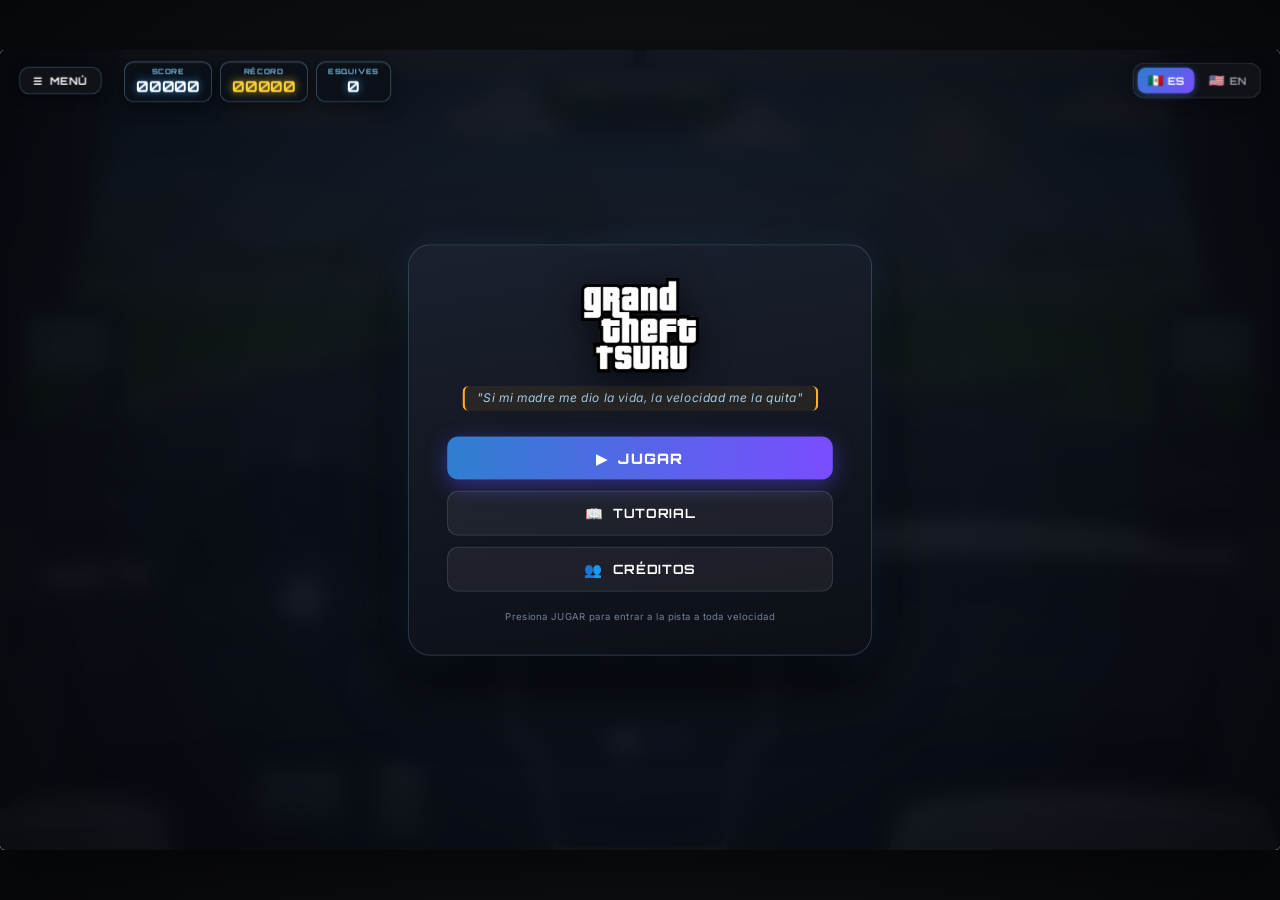
==== commit 298d136a: "Implementacion de dambios de funcionamiento y sistema de conteo" ====
--- a/index.html
+++ b/index.html
@@ -1,462 +1,550 @@
 <!DOCTYPE html>
 <html lang="es">
+
 <head>
   <meta charset="UTF-8">
   <meta name="viewport" content="width=device-width, initial-scale=1.0">
-  <title>Highway Rush · Simulador Arcade</title>
+  <title>GrandTheftTsuru</title>
   <link rel="preconnect" href="https://fonts.googleapis.com">
-  <link href="https://fonts.googleapis.com/css2?family=Orbitron:wght@500;700;800;900&family=Inter:wght@400;600;700;800&display=swap" rel="stylesheet">
+  <link
+    href="https://fonts.googleapis.com/css2?family=Orbitron:wght@500;700;800;900&family=Inter:wght@400;600;700;800&display=swap"
+    rel="stylesheet">
   <link rel="stylesheet" href="style.css">
 </head>
+
 <body>
-<div id="viewport">
-  <div class="stage" id="stage">
-
-    <!-- Flash rojo en colisión -->
-    <div class="crash-flash" id="crashFlash"></div>
-
-    <!-- Barra Superior: Selector de Idioma y Menú -->
-    <div class="top-nav-bar">
-      <button class="nav-menu-btn" id="btnNavMenu" title="Menú Principal">
-        <span>☰</span> <span class="nav-txt" data-i18n="menu">MENÚ</span>
+  <div id="viewport">
+    <div class="stage" id="stage">
+
+      <!-- Flash rojo en colisión -->
+      <div class="crash-flash" id="crashFlash"></div>
+
+      <!-- Barra Superior: Selector de Idioma y Menú -->
+      <div class="top-nav-bar">
+        <button class="nav-menu-btn" id="btnNavMenu" title="Menú Principal">
+          <span>☰</span> <span class="nav-txt" data-i18n="menu">MENÚ</span>
+        </button>
+
+        <!-- Selector de Idioma (Banderas) -->
+        <div class="lang-selector">
+          <button class="lang-btn active" id="btnLangEs" title="Español">
+            <span class="flag">🇲🇽</span> <span class="lang-code">ES</span>
+          </button>
+          <button class="lang-btn" id="btnLangEn" title="English">
+            <span class="flag">🇺🇸</span> <span class="lang-code">EN</span>
+          </button>
+        </div>
+      </div>
+
+      <!-- HUD Arcade Superior: Puntuación y Récord -->
+      <div class="game-hud" id="gameHud">
+        <div class="hud-card">
+          <div class="hud-title" data-i18n="hud_score">SCORE</div>
+          <div class="hud-val" id="hudScore">00000</div>
+        </div>
+        <div class="hud-card">
+          <div class="hud-title" data-i18n="hud_high">HIGH SCORE</div>
+          <div class="hud-val gold" id="hudHighScore">00000</div>
+        </div>
+        <div class="hud-card">
+          <div class="hud-title" data-i18n="hud_dodges">DODGES</div>
+          <div class="hud-val" id="hudDodges">0</div>
+        </div>
+      </div>
+
+      <!-- Banner flotante de esquive cerrado (Near Miss) -->
+      <div class="near-miss-banner" id="nearMissBanner">⚡ NEAR MISS! +250 PTS</div>
+
+      <!-- ============ 1. EXTERIOR (lo que se ve por el parabrisas) ============ -->
+      <canvas id="scene" width="1600" height="1000"></canvas>
+
+      <!-- Reflejo ámbar de las intermitentes en el exterior -->
+      <div class="ext-blink left" id="extBlinkL"></div>
+      <div class="ext-blink right" id="extBlinkR"></div>
+
+      <!-- Gotas del lavaparabrisas -->
+      <div class="washer" id="washer"></div>
+
+      <!-- Limpiaparabrisas -->
+      <div class="wiper wiper-l" id="wiperL">
+        <div class="arm"></div>
+        <div class="blade"></div>
+      </div>
+      <div class="wiper wiper-r" id="wiperR">
+        <div class="arm"></div>
+        <div class="blade"></div>
+      </div>
+
+      <!-- ============ 2. INTERIOR VECTORIAL ============ -->
+      <svg class="interior" viewBox="0 0 1600 1000" width="1600" height="1000" aria-hidden="true">
+        <defs>
+          <linearGradient id="gHead" x1="0" y1="0" x2="0" y2="1">
+            <stop offset="0" stop-color="#d7d7db" />
+            <stop offset="1" stop-color="#a9a9ae" />
+          </linearGradient>
+          <linearGradient id="gPillarL" x1="0" y1="0" x2="1" y2="0">
+            <stop offset="0" stop-color="#2b2b2f" />
+            <stop offset=".7" stop-color="#4a4a50" />
+            <stop offset="1" stop-color="#5d5d64" />
+          </linearGradient>
+          <linearGradient id="gPillarR" x1="1" y1="0" x2="0" y2="0">
+            <stop offset="0" stop-color="#2b2b2f" />
+            <stop offset=".7" stop-color="#4a4a50" />
+            <stop offset="1" stop-color="#5d5d64" />
+          </linearGradient>
+          <linearGradient id="gDashTop" x1="0" y1="0" x2="0" y2="1">
+            <stop offset="0" stop-color="#5b5b61" />
+            <stop offset=".5" stop-color="#46464c" />
+            <stop offset="1" stop-color="#323236" />
+          </linearGradient>
+          <linearGradient id="gDashFace" x1="0" y1="0" x2="0" y2="1">
+            <stop offset="0" stop-color="#3c3c41" />
+            <stop offset=".45" stop-color="#2d2d31" />
+            <stop offset="1" stop-color="#1b1b1e" />
+          </linearGradient>
+          <linearGradient id="gSilver" x1="0" y1="0" x2="0" y2="1">
+            <stop offset="0" stop-color="#ffffff" />
+            <stop offset=".5" stop-color="#d9d9de" />
+            <stop offset="1" stop-color="#9c9ca3" />
+          </linearGradient>
+          <linearGradient id="gConsole" x1="0" y1="0" x2="0" y2="1">
+            <stop offset="0" stop-color="#36363b" />
+            <stop offset="1" stop-color="#1f1f22" />
+          </linearGradient>
+          <linearGradient id="gDoor" x1="0" y1="0" x2="0" y2="1">
+            <stop offset="0" stop-color="#55555b" />
+            <stop offset="1" stop-color="#2c2c30" />
+          </linearGradient>
+          <linearGradient id="gSeat" x1="0" y1="0" x2="0" y2="1">
+            <stop offset="0" stop-color="#f1f1f3" />
+            <stop offset="1" stop-color="#b4b4ba" />
+          </linearGradient>
+          <linearGradient id="gCowl" x1="0" y1="0" x2="0" y2="1">
+            <stop offset="0" stop-color="#3a3a3f" />
+            <stop offset="1" stop-color="#1e1e21" />
+          </linearGradient>
+        </defs>
+
+        <!-- Techo -->
+        <path d="M0,0 H1600 V22 Q800,50 0,22 Z" fill="url(#gHead)" />
+
+        <!-- Pilares A -->
+        <path d="M0,0 L150,0 C125,140 85,330 55,495 L0,515 Z" fill="url(#gPillarL)" />
+        <path d="M150,0 C125,140 85,330 55,495" stroke="#707077" stroke-width="3" fill="none" />
+        <path d="M1600,0 L1450,0 C1475,140 1515,330 1545,495 L1600,515 Z" fill="url(#gPillarR)" />
+        <path d="M1450,0 C1475,140 1515,330 1545,495" stroke="#707077" stroke-width="3" fill="none" />
+
+        <!-- Tapa superior del salpicadero -->
+        <path d="M0,505 C220,450 520,425 800,425 C1080,425 1380,450 1600,505 L1600,600 L0,600 Z"
+          fill="url(#gDashTop)" />
+        <path d="M0,505 C220,450 520,425 800,425 C1080,425 1380,450 1600,505" stroke="#7a7a82" stroke-width="3"
+          fill="none" />
+
+        <!-- Frente del salpicadero -->
+        <path d="M0,565 C300,532 1300,532 1600,565 L1600,1000 L0,1000 Z" fill="url(#gDashFace)" />
+        <path d="M0,565 C300,532 1300,532 1600,565" stroke="#56565c" stroke-width="2" fill="none" />
+
+        <!-- Molduras plateadas -->
+        <path d="M0,655 C80,645 150,642 205,645 L205,672 C150,670 80,672 0,684 Z" fill="url(#gSilver)" />
+        <path d="M960,605 C1120,578 1380,583 1600,628 L1600,664 C1380,622 1130,620 972,650 Z" fill="url(#gSilver)" />
+
+        <!-- Guantera -->
+        <path d="M1060,695 C1200,680 1380,692 1480,718 L1468,825 C1360,805 1200,797 1072,805 Z" fill="#37373c"
+          stroke="#25252a" stroke-width="3" />
+        <path d="M1072,800 C1200,792 1360,800 1468,820" stroke="#4b4b51" stroke-width="2" fill="none" />
+        <rect x="1235" y="720" width="96" height="14" rx="7" fill="#1b1b1e" />
+        <rect x="1240" y="722" width="86" height="4" rx="2" fill="#6a6a70" />
+
+        <!-- Rejilla pasajero -->
+        <g transform="translate(1440,565)">
+          <rect width="125" height="52" rx="14" fill="#161618" stroke="#5a5a60" stroke-width="3" />
+          <path d="M10,13 H115 M10,22 H115 M10,31 H115 M10,40 H115" stroke="#3a3a3f" stroke-width="3" />
+        </g>
+        <!-- Rejilla conductor -->
+        <g transform="translate(32,580)">
+          <rect width="112" height="46" rx="12" fill="#161618" stroke="#5a5a60" stroke-width="3" />
+          <path d="M10,12 H102 M10,20 H102 M10,28 H102 M10,36 H102" stroke="#3a3a3f" stroke-width="3" />
+        </g>
+
+        <!-- Huecos para los pies -->
+        <path d="M120,862 C260,842 540,842 640,862 L660,1000 L100,1000 Z" fill="#121214" />
+        <path d="M970,862 C1150,842 1400,842 1530,862 L1560,1000 L960,1000 Z" fill="#121214" />
+
+        <!-- Columna de dirección -->
+        <path d="M345,690 L415,690 L440,875 L320,875 Z" fill="#1a1a1d" />
+
+        <!-- Puertas -->
+        <path d="M0,600 L46,590 L88,1000 L0,1000 Z" fill="url(#gDoor)" />
+        <rect x="10" y="700" width="26" height="60" rx="8" fill="#1d1d20" />
+        <path d="M1600,600 L1554,590 L1512,1000 L1600,1000 Z" fill="url(#gDoor)" />
+        <rect x="1564" y="700" width="26" height="60" rx="8" fill="#1d1d20" />
+
+        <!-- Consola central (marco plateado) -->
+        <path
+          d="M640,572 L960,572 L960,842 C960,862 935,867 925,887 L905,1000 L695,1000 L675,887 C665,867 640,862 640,842 Z"
+          fill="url(#gConsole)" stroke="url(#gSilver)" stroke-width="8" stroke-linejoin="round" />
+        <!-- Rejillas centrales -->
+        <g transform="translate(664,600)">
+          <rect width="128" height="36" rx="8" fill="#141416" stroke="#4d4d53" stroke-width="2" />
+          <path d="M10,10 H118 M10,18 H118 M10,26 H118" stroke="#37373c" stroke-width="3" />
+        </g>
+        <g transform="translate(808,600)">
+          <rect width="128" height="36" rx="8" fill="#141416" stroke="#4d4d53" stroke-width="2" />
+          <path d="M10,10 H118 M10,18 H118 M10,26 H118" stroke="#37373c" stroke-width="3" />
+        </g>
+
+        <!-- Capó del cuadro de instrumentos -->
+        <path d="M200,566 C205,496 555,496 560,566 Z" fill="url(#gCowl)" />
+
+        <!-- Asientos -->
+        <path d="M0,952 C50,926 160,926 205,952 L215,1000 L0,1000 Z" fill="url(#gSeat)" />
+        <path d="M1130,946 C1250,916 1450,916 1580,946 L1600,1000 L1110,1000 Z" fill="url(#gSeat)" />
+      </svg>
+
+      <!-- Espejos retrovisores laterales (izquierdo y derecho) -->
+      <div class="side-mirror side-mirror-left" id="sideMirrorLeft">
+        <div class="side-mirror-housing">
+          <div class="side-mirror-glass">
+            <div class="side-mirror-road left" id="mirrorRoadL"></div>
+          </div>
+        </div>
+      </div>
+      <div class="side-mirror side-mirror-right" id="sideMirrorRight">
+        <div class="side-mirror-housing">
+          <div class="side-mirror-glass">
+            <div class="side-mirror-road right" id="mirrorRoadR"></div>
+          </div>
+        </div>
+      </div>
+
+      <!-- Espejo retrovisor central -->
+      <div class="mirror" id="centralMirror">
+        <div class="mirror-stem"></div>
+        <div class="mirror-body">
+          <div class="mirror-glass">
+            <div class="mirror-road" id="mirrorRoad"></div>
+          </div>
+        </div>
+      </div>
+
+      <!-- ============ 3. CUADRO DE INSTRUMENTOS ============ -->
+      <div class="cluster" id="cluster">
+        <div class="cluster-face"></div>
+
+        <div class="gauge" id="tach">
+          <svg viewBox="-50 -50 100 100">
+            <circle r="48" class="g-face" />
+            <circle r="47" class="g-rim" />
+            <g class="ticks"></g>
+            <g class="needle">
+              <polygon points="-2.2,7 2.2,7 0.6,-40 -0.6,-40" />
+            </g>
+            <circle r="5.5" class="g-pin" />
+          </svg>
+          <div class="g-readout"><span id="rpmTxt">0.0</span><small>x1000 RPM</small></div>
+        </div>
+
+        <div class="mid-lcd" id="midLcd">
+          <div class="lcd-row"><span class="arrow" id="indL">◀</span><span class="gear" id="gearTxt">P</span><span
+              class="arrow" id="indR">▶</span></div>
+          <div class="lcd-row icons">
+            <span class="ico ico-brake on" id="icoBrake">(P)</span>
+            <span class="ico ico-beam" id="icoBeam">
+              <svg viewBox="0 0 24 16">
+                <path d="M11 2c5 0 8 3 8 6s-3 6-8 6z" fill="currentColor" />
+                <path d="M8 4H2M8 8H2M8 12H2" stroke="currentColor" stroke-width="2" />
+              </svg>
+            </span>
+          </div>
+          <div class="lcd-row odo"><span id="odoTxt">00042.8</span></div>
+        </div>
+
+        <div class="gauge" id="speedo">
+          <svg viewBox="-50 -50 100 100">
+            <circle r="48" class="g-face" />
+            <circle r="47" class="g-rim" />
+            <g class="ticks"></g>
+            <g class="needle">
+              <polygon points="-2.2,7 2.2,7 0.6,-40 -0.6,-40" />
+            </g>
+            <circle r="5.5" class="g-pin" />
+          </svg>
+          <div class="g-readout"><span id="spdTxt">0</span><small>KM/H</small></div>
+        </div>
+      </div>
+
+      <!-- Palanca de direccionales -->
+      <div class="turn-pod">
+        <button class="btn turn-btn" id="btnTurnL" title="Direccional izquierda">◀</button>
+        <button class="btn turn-btn" id="btnTurnR" title="Direccional derecha">▶</button>
+        <span class="pod-lbl" data-i18n="turn_signals">DIRECCIONALES</span>
+      </div>
+
+      <!-- Botón de encendido -->
+      <button class="btn start-btn" id="btnStart" title="Encender / apagar motor">
+        <span class="start-ring"></span>
+        <span class="start-txt">ENGINE<b>START</b>STOP</span>
       </button>
 
-      <!-- Selector de Idioma (Banderas) -->
-      <div class="lang-selector">
-        <button class="lang-btn active" id="btnLangEs" title="Español">
-          <span class="flag">🇲🇽</span> <span class="lang-code">ES</span>
+      <!-- Botones de giro ágiles -->
+      <button class="btn steer-btn left" id="btnSteerL" title="Girar a la izquierda (A / ◀)">⟲</button>
+      <button class="btn steer-btn right" id="btnSteerR" title="Girar a la derecha (D / ▶)">⟳</button>
+
+      <!-- ============ 4. VOLANTE ============ -->
+      <div class="wheel-wrap">
+        <div class="wheel" id="wheel">
+          <svg viewBox="0 0 400 400" width="400" height="400">
+            <defs>
+              <linearGradient id="wRim" x1="0" y1="0" x2="0" y2="1">
+                <stop offset="0" stop-color="#45464b" />
+                <stop offset=".5" stop-color="#232427" />
+                <stop offset="1" stop-color="#121214" />
+              </linearGradient>
+              <linearGradient id="wSpoke" x1="0" y1="0" x2="0" y2="1">
+                <stop offset="0" stop-color="#4c4d52" />
+                <stop offset=".1" stop-color="#1e1f22" />
+              </linearGradient>
+              <radialGradient id="wHub" cx=".5" cy=".35" r=".7">
+                <stop offset="0" stop-color="#46474c" />
+                <stop offset="1" stop-color="#18181b" />
+              </radialGradient>
+              <radialGradient id="wLogo" cx=".4" cy=".3" r=".8">
+                <stop offset="0" stop-color="#ffffff" />
+                <stop offset=".6" stop-color="#c9c9cf" />
+                <stop offset="1" stop-color="#7d7d84" />
+              </radialGradient>
+            </defs>
+            <!-- Radios -->
+            <path class="grab" d="M140,175 C100,172 60,178 26,192 L26,228 C60,242 100,252 145,252 Z"
+              fill="url(#wSpoke)" />
+            <path class="grab" d="M260,175 C300,172 340,178 374,192 L374,228 C340,242 300,252 255,252 Z"
+              fill="url(#wSpoke)" />
+            <path class="grab" d="M165,245 C170,300 175,340 178,372 L222,372 C225,340 230,300 235,245 Z"
+              fill="url(#wSpoke)" />
+            <path d="M40,205 C80,198 115,200 140,205" stroke="#9a9ba2" stroke-width="2" fill="none" />
+            <path d="M360,205 C320,198 285,200 260,205" stroke="#9a9ba2" stroke-width="2" fill="none" />
+            <!-- Aro -->
+            <circle class="grab rim" cx="200" cy="200" r="178" fill="none" stroke="url(#wRim)" stroke-width="27" />
+            <circle cx="200" cy="200" r="190" fill="none" stroke="rgba(255,255,255,.07)" stroke-width="2" />
+            <circle cx="200" cy="200" r="178" fill="none" stroke="rgba(255,255,255,.13)" stroke-width="1"
+              stroke-dasharray="4 5" />
+            <rect x="194" y="9" width="12" height="27" rx="3" fill="#c9cbd1" />
+            <!-- Mandos en el volante -->
+            <g class="wbtn" data-act="volUp">
+              <circle cx="75" cy="213" r="13" /><text x="75" y="218">+</text>
+            </g>
+            <g class="wbtn" data-act="volDown">
+              <circle cx="110" cy="218" r="13" /><text x="110" y="223">−</text>
+            </g>
+            <g class="wbtn" data-act="play">
+              <circle cx="290" cy="218" r="13" /><text x="290" y="222" class="small">▶❚</text>
+            </g>
+            <g class="wbtn" data-act="next">
+              <circle cx="325" cy="213" r="13" /><text x="325" y="217" class="small">⏭</text>
+            </g>
+            <!-- Bocina -->
+            <g class="hub" id="hub">
+              <circle cx="200" cy="208" r="62" fill="url(#wHub)" stroke="#55565c" stroke-width="3" />
+              <circle cx="200" cy="208" r="27" fill="url(#wLogo)" />
+              <text x="200" y="258" class="hub-txt">AIRBAG</text>
+            </g>
+          </svg>
+        </div>
+      </div>
+
+      <!-- ============ 5. CONSOLA CENTRAL ============ -->
+      <div class="screen">
+        <div class="lcd" id="lcd">
+          <div class="scr-top"><span id="clock">12:00</span></div>
+          <div class="scr-main">
+            <div class="disc" id="disc">♪</div>
+            <div class="meta">
+              <div class="st-name" id="stName">Synthwave FM 98.5</div>
+              <div class="st-song" id="stSong">Neon Highway</div>
+              <div class="st-state" id="stState" data-i18n="paused">⏸ En pausa</div>
+            </div>
+          </div>
+          <div class="viz" id="viz"></div>
+          <div class="scr-vol"><span>VOL</span>
+            <div class="vol-track">
+              <div class="vol-fill" id="volFill"></div>
+            </div><span id="volTxt">60</span>
+          </div>
+        </div>
+      </div>
+
+      <div class="radio-row">
+        <button class="btn rbtn" id="btnPrev" title="Emisora anterior">⏮</button>
+        <button class="btn rbtn play" id="btnPlay" title="Reproducir / pausar">▶</button>
+        <button class="btn rbtn" id="btnNext" title="Emisora siguiente">⏭</button>
+        <button class="btn rbtn" id="btnVolDown" title="Bajar volumen">🔉</button>
+        <button class="btn rbtn" id="btnVolUp" title="Subir volumen">🔊</button>
+      </div>
+
+      <div class="switch-row">
+        <button class="btn sw" id="btnLights" title="Luces">
+          <span class="sw-ico"><svg viewBox="0 0 24 16">
+              <path d="M11 2c5 0 8 3 8 6s-3 6-8 6z" fill="currentColor" />
+              <path d="M8 4H2M8 8H2M8 12H2" stroke="currentColor" stroke-width="2" />
+            </svg></span>
+          <span class="sw-lbl" data-i18n="btn_lights">LUCES</span><span class="sw-sub" id="lightsSub">OFF</span><span
+            class="led" id="ledLights"></span>
         </button>
-        <button class="lang-btn" id="btnLangEn" title="English">
-          <span class="flag">🇺🇸</span> <span class="lang-code">EN</span>
+        <button class="btn sw hazard" id="btnHazard" title="Hazard">
+          <span class="sw-ico"><svg viewBox="0 0 24 22">
+              <path d="M12 2 L22 20 H2 Z" fill="none" stroke="currentColor" stroke-width="3" stroke-linejoin="round" />
+              <path d="M12 9 L16.5 17 H7.5 Z" fill="none" stroke="currentColor" stroke-width="2"
+                stroke-linejoin="round" />
+            </svg></span>
+          <span class="sw-lbl" data-i18n="btn_hazard">HAZARD</span><span class="sw-sub" id="hazardSub">OFF</span><span
+            class="led" id="ledHazard"></span>
         </button>
-      </div>
-    </div>
-
-    <!-- HUD Arcade Superior: Puntuación y Récord -->
-    <div class="game-hud" id="gameHud">
-      <div class="hud-card">
-        <div class="hud-title" data-i18n="hud_score">SCORE</div>
-        <div class="hud-val" id="hudScore">00000</div>
-      </div>
-      <div class="hud-card">
-        <div class="hud-title" data-i18n="hud_high">HIGH SCORE</div>
-        <div class="hud-val gold" id="hudHighScore">00000</div>
-      </div>
-      <div class="hud-card">
-        <div class="hud-title" data-i18n="hud_dodges">DODGES</div>
-        <div class="hud-val" id="hudDodges">0</div>
-      </div>
-    </div>
-
-    <!-- Banner flotante de esquive cerrado (Near Miss) -->
-    <div class="near-miss-banner" id="nearMissBanner">⚡ NEAR MISS! +250 PTS</div>
-
-    <!-- ============ 1. EXTERIOR (lo que se ve por el parabrisas) ============ -->
-    <canvas id="scene" width="1600" height="1000"></canvas>
-
-    <!-- Reflejo ámbar de las intermitentes en el exterior -->
-    <div class="ext-blink left" id="extBlinkL"></div>
-    <div class="ext-blink right" id="extBlinkR"></div>
-
-    <!-- Gotas del lavaparabrisas -->
-    <div class="washer" id="washer"></div>
-
-    <!-- Limpiaparabrisas -->
-    <div class="wiper wiper-l" id="wiperL"><div class="arm"></div><div class="blade"></div></div>
-    <div class="wiper wiper-r" id="wiperR"><div class="arm"></div><div class="blade"></div></div>
-
-    <!-- ============ 2. INTERIOR VECTORIAL ============ -->
-    <svg class="interior" viewBox="0 0 1600 1000" width="1600" height="1000" aria-hidden="true">
-      <defs>
-        <linearGradient id="gHead" x1="0" y1="0" x2="0" y2="1">
-          <stop offset="0" stop-color="#d7d7db"/><stop offset="1" stop-color="#a9a9ae"/>
-        </linearGradient>
-        <linearGradient id="gPillarL" x1="0" y1="0" x2="1" y2="0">
-          <stop offset="0" stop-color="#2b2b2f"/><stop offset=".7" stop-color="#4a4a50"/><stop offset="1" stop-color="#5d5d64"/>
-        </linearGradient>
-        <linearGradient id="gPillarR" x1="1" y1="0" x2="0" y2="0">
-          <stop offset="0" stop-color="#2b2b2f"/><stop offset=".7" stop-color="#4a4a50"/><stop offset="1" stop-color="#5d5d64"/>
-        </linearGradient>
-        <linearGradient id="gDashTop" x1="0" y1="0" x2="0" y2="1">
-          <stop offset="0" stop-color="#5b5b61"/><stop offset=".5" stop-color="#46464c"/><stop offset="1" stop-color="#323236"/>
-        </linearGradient>
-        <linearGradient id="gDashFace" x1="0" y1="0" x2="0" y2="1">
-          <stop offset="0" stop-color="#3c3c41"/><stop offset=".45" stop-color="#2d2d31"/><stop offset="1" stop-color="#1b1b1e"/>
-        </linearGradient>
-        <linearGradient id="gSilver" x1="0" y1="0" x2="0" y2="1">
-          <stop offset="0" stop-color="#ffffff"/><stop offset=".5" stop-color="#d9d9de"/><stop offset="1" stop-color="#9c9ca3"/>
-        </linearGradient>
-        <linearGradient id="gConsole" x1="0" y1="0" x2="0" y2="1">
-          <stop offset="0" stop-color="#36363b"/><stop offset="1" stop-color="#1f1f22"/>
-        </linearGradient>
-        <linearGradient id="gDoor" x1="0" y1="0" x2="0" y2="1">
-          <stop offset="0" stop-color="#55555b"/><stop offset="1" stop-color="#2c2c30"/>
-        </linearGradient>
-        <linearGradient id="gSeat" x1="0" y1="0" x2="0" y2="1">
-          <stop offset="0" stop-color="#f1f1f3"/><stop offset="1" stop-color="#b4b4ba"/>
-        </linearGradient>
-        <linearGradient id="gCowl" x1="0" y1="0" x2="0" y2="1">
-          <stop offset="0" stop-color="#3a3a3f"/><stop offset="1" stop-color="#1e1e21"/>
-        </linearGradient>
-      </defs>
-
-      <!-- Techo -->
-      <path d="M0,0 H1600 V22 Q800,50 0,22 Z" fill="url(#gHead)"/>
-
-      <!-- Pilares A -->
-      <path d="M0,0 L150,0 C125,140 85,330 55,495 L0,515 Z" fill="url(#gPillarL)"/>
-      <path d="M150,0 C125,140 85,330 55,495" stroke="#707077" stroke-width="3" fill="none"/>
-      <path d="M1600,0 L1450,0 C1475,140 1515,330 1545,495 L1600,515 Z" fill="url(#gPillarR)"/>
-      <path d="M1450,0 C1475,140 1515,330 1545,495" stroke="#707077" stroke-width="3" fill="none"/>
-
-      <!-- Tapa superior del salpicadero -->
-      <path d="M0,505 C220,450 520,425 800,425 C1080,425 1380,450 1600,505 L1600,600 L0,600 Z" fill="url(#gDashTop)"/>
-      <path d="M0,505 C220,450 520,425 800,425 C1080,425 1380,450 1600,505" stroke="#7a7a82" stroke-width="3" fill="none"/>
-
-      <!-- Frente del salpicadero -->
-      <path d="M0,565 C300,532 1300,532 1600,565 L1600,1000 L0,1000 Z" fill="url(#gDashFace)"/>
-      <path d="M0,565 C300,532 1300,532 1600,565" stroke="#56565c" stroke-width="2" fill="none"/>
-
-      <!-- Molduras plateadas -->
-      <path d="M0,655 C80,645 150,642 205,645 L205,672 C150,670 80,672 0,684 Z" fill="url(#gSilver)"/>
-      <path d="M960,605 C1120,578 1380,583 1600,628 L1600,664 C1380,622 1130,620 972,650 Z" fill="url(#gSilver)"/>
-
-      <!-- Guantera -->
-      <path d="M1060,695 C1200,680 1380,692 1480,718 L1468,825 C1360,805 1200,797 1072,805 Z" fill="#37373c" stroke="#25252a" stroke-width="3"/>
-      <path d="M1072,800 C1200,792 1360,800 1468,820" stroke="#4b4b51" stroke-width="2" fill="none"/>
-      <rect x="1235" y="720" width="96" height="14" rx="7" fill="#1b1b1e"/>
-      <rect x="1240" y="722" width="86" height="4" rx="2" fill="#6a6a70"/>
-
-      <!-- Rejilla pasajero -->
-      <g transform="translate(1440,565)">
-        <rect width="125" height="52" rx="14" fill="#161618" stroke="#5a5a60" stroke-width="3"/>
-        <path d="M10,13 H115 M10,22 H115 M10,31 H115 M10,40 H115" stroke="#3a3a3f" stroke-width="3"/>
-      </g>
-      <!-- Rejilla conductor -->
-      <g transform="translate(32,580)">
-        <rect width="112" height="46" rx="12" fill="#161618" stroke="#5a5a60" stroke-width="3"/>
-        <path d="M10,12 H102 M10,20 H102 M10,28 H102 M10,36 H102" stroke="#3a3a3f" stroke-width="3"/>
-      </g>
-
-      <!-- Huecos para los pies -->
-      <path d="M120,862 C260,842 540,842 640,862 L660,1000 L100,1000 Z" fill="#121214"/>
-      <path d="M970,862 C1150,842 1400,842 1530,862 L1560,1000 L960,1000 Z" fill="#121214"/>
-
-      <!-- Columna de dirección -->
-      <path d="M345,690 L415,690 L440,875 L320,875 Z" fill="#1a1a1d"/>
-
-      <!-- Puertas -->
-      <path d="M0,600 L46,590 L88,1000 L0,1000 Z" fill="url(#gDoor)"/>
-      <rect x="10" y="700" width="26" height="60" rx="8" fill="#1d1d20"/>
-      <path d="M1600,600 L1554,590 L1512,1000 L1600,1000 Z" fill="url(#gDoor)"/>
-      <rect x="1564" y="700" width="26" height="60" rx="8" fill="#1d1d20"/>
-
-      <!-- Consola central (marco plateado) -->
-      <path d="M640,572 L960,572 L960,842 C960,862 935,867 925,887 L905,1000 L695,1000 L675,887 C665,867 640,862 640,842 Z"
-            fill="url(#gConsole)" stroke="url(#gSilver)" stroke-width="8" stroke-linejoin="round"/>
-      <!-- Rejillas centrales -->
-      <g transform="translate(664,600)">
-        <rect width="128" height="36" rx="8" fill="#141416" stroke="#4d4d53" stroke-width="2"/>
-        <path d="M10,10 H118 M10,18 H118 M10,26 H118" stroke="#37373c" stroke-width="3"/>
-      </g>
-      <g transform="translate(808,600)">
-        <rect width="128" height="36" rx="8" fill="#141416" stroke="#4d4d53" stroke-width="2"/>
-        <path d="M10,10 H118 M10,18 H118 M10,26 H118" stroke="#37373c" stroke-width="3"/>
-      </g>
-
-      <!-- Capó del cuadro de instrumentos -->
-      <path d="M200,566 C205,496 555,496 560,566 Z" fill="url(#gCowl)"/>
-
-      <!-- Asientos -->
-      <path d="M0,952 C50,926 160,926 205,952 L215,1000 L0,1000 Z" fill="url(#gSeat)"/>
-      <path d="M1130,946 C1250,916 1450,916 1580,946 L1600,1000 L1110,1000 Z" fill="url(#gSeat)"/>
-    </svg>
-
-    <!-- Espejo retrovisor -->
-    <div class="mirror">
-      <div class="mirror-stem"></div>
-      <div class="mirror-body"><div class="mirror-glass"><div class="mirror-road" id="mirrorRoad"></div></div></div>
-    </div>
-
-    <!-- ============ 3. CUADRO DE INSTRUMENTOS ============ -->
-    <div class="cluster" id="cluster">
-      <div class="cluster-face"></div>
-
-      <div class="gauge" id="tach">
-        <svg viewBox="-50 -50 100 100">
-          <circle r="48" class="g-face"/>
-          <circle r="47" class="g-rim"/>
-          <g class="ticks"></g>
-          <g class="needle"><polygon points="-2.2,7 2.2,7 0.6,-40 -0.6,-40"/></g>
-          <circle r="5.5" class="g-pin"/>
-        </svg>
-        <div class="g-readout"><span id="rpmTxt">0.0</span><small>x1000 RPM</small></div>
-      </div>
-
-      <div class="mid-lcd" id="midLcd">
-        <div class="lcd-row"><span class="arrow" id="indL">◀</span><span class="gear" id="gearTxt">P</span><span class="arrow" id="indR">▶</span></div>
-        <div class="lcd-row icons">
-          <span class="ico ico-brake on" id="icoBrake">(P)</span>
-          <span class="ico ico-beam" id="icoBeam">
-            <svg viewBox="0 0 24 16"><path d="M11 2c5 0 8 3 8 6s-3 6-8 6z" fill="currentColor"/><path d="M8 4H2M8 8H2M8 12H2" stroke="currentColor" stroke-width="2"/></svg>
-          </span>
-        </div>
-        <div class="lcd-row odo"><span id="odoTxt">00042.8</span></div>
-      </div>
-
-      <div class="gauge" id="speedo">
-        <svg viewBox="-50 -50 100 100">
-          <circle r="48" class="g-face"/>
-          <circle r="47" class="g-rim"/>
-          <g class="ticks"></g>
-          <g class="needle"><polygon points="-2.2,7 2.2,7 0.6,-40 -0.6,-40"/></g>
-          <circle r="5.5" class="g-pin"/>
-        </svg>
-        <div class="g-readout"><span id="spdTxt">0</span><small>KM/H</small></div>
-      </div>
-    </div>
-
-    <!-- Palanca de direccionales -->
-    <div class="turn-pod">
-      <button class="btn turn-btn" id="btnTurnL" title="Direccional izquierda">◀</button>
-      <button class="btn turn-btn" id="btnTurnR" title="Direccional derecha">▶</button>
-      <span class="pod-lbl" data-i18n="turn_signals">DIRECCIONALES</span>
-    </div>
-
-    <!-- Botón de encendido -->
-    <button class="btn start-btn" id="btnStart" title="Encender / apagar motor">
-      <span class="start-ring"></span>
-      <span class="start-txt">ENGINE<b>START</b>STOP</span>
-    </button>
-
-    <!-- Botones de giro ágiles -->
-    <button class="btn steer-btn left" id="btnSteerL" title="Girar a la izquierda (A / ◀)">⟲</button>
-    <button class="btn steer-btn right" id="btnSteerR" title="Girar a la derecha (D / ▶)">⟳</button>
-
-    <!-- ============ 4. VOLANTE ============ -->
-    <div class="wheel-wrap">
-      <div class="wheel" id="wheel">
-        <svg viewBox="0 0 400 400" width="400" height="400">
-          <defs>
-            <linearGradient id="wRim" x1="0" y1="0" x2="0" y2="1">
-              <stop offset="0" stop-color="#45464b"/><stop offset=".5" stop-color="#232427"/><stop offset="1" stop-color="#121214"/>
-            </linearGradient>
-            <linearGradient id="wSpoke" x1="0" y1="0" x2="0" y2="1">
-              <stop offset="0" stop-color="#4c4d52"/><stop offset=".1" stop-color="#1e1f22"/>
-            </linearGradient>
-            <radialGradient id="wHub" cx=".5" cy=".35" r=".7">
-              <stop offset="0" stop-color="#46474c"/><stop offset="1" stop-color="#18181b"/>
-            </radialGradient>
-            <radialGradient id="wLogo" cx=".4" cy=".3" r=".8">
-              <stop offset="0" stop-color="#ffffff"/><stop offset=".6" stop-color="#c9c9cf"/><stop offset="1" stop-color="#7d7d84"/>
-            </radialGradient>
-          </defs>
-          <!-- Radios -->
-          <path class="grab" d="M140,175 C100,172 60,178 26,192 L26,228 C60,242 100,252 145,252 Z" fill="url(#wSpoke)"/>
-          <path class="grab" d="M260,175 C300,172 340,178 374,192 L374,228 C340,242 300,252 255,252 Z" fill="url(#wSpoke)"/>
-          <path class="grab" d="M165,245 C170,300 175,340 178,372 L222,372 C225,340 230,300 235,245 Z" fill="url(#wSpoke)"/>
-          <path d="M40,205 C80,198 115,200 140,205" stroke="#9a9ba2" stroke-width="2" fill="none"/>
-          <path d="M360,205 C320,198 285,200 260,205" stroke="#9a9ba2" stroke-width="2" fill="none"/>
-          <!-- Aro -->
-          <circle class="grab rim" cx="200" cy="200" r="178" fill="none" stroke="url(#wRim)" stroke-width="27"/>
-          <circle cx="200" cy="200" r="190" fill="none" stroke="rgba(255,255,255,.07)" stroke-width="2"/>
-          <circle cx="200" cy="200" r="178" fill="none" stroke="rgba(255,255,255,.13)" stroke-width="1" stroke-dasharray="4 5"/>
-          <rect x="194" y="9" width="12" height="27" rx="3" fill="#c9cbd1"/>
-          <!-- Mandos en el volante -->
-          <g class="wbtn" data-act="volUp"><circle cx="75" cy="213" r="13"/><text x="75" y="218">+</text></g>
-          <g class="wbtn" data-act="volDown"><circle cx="110" cy="218" r="13"/><text x="110" y="223">−</text></g>
-          <g class="wbtn" data-act="play"><circle cx="290" cy="218" r="13"/><text x="290" y="222" class="small">▶❚</text></g>
-          <g class="wbtn" data-act="next"><circle cx="325" cy="213" r="13"/><text x="325" y="217" class="small">⏭</text></g>
-          <!-- Bocina -->
-          <g class="hub" id="hub">
-            <circle cx="200" cy="208" r="62" fill="url(#wHub)" stroke="#55565c" stroke-width="3"/>
-            <circle cx="200" cy="208" r="27" fill="url(#wLogo)"/>
-            <text x="200" y="258" class="hub-txt">AIRBAG</text>
-          </g>
-        </svg>
-      </div>
-    </div>
-
-    <!-- ============ 5. CONSOLA CENTRAL ============ -->
-    <div class="screen">
-      <div class="lcd" id="lcd">
-        <div class="scr-top"><span class="band" data-i18n="arcade_traffic">HIGHWAY RUSH</span><span id="clock">12:00</span></div>
-        <div class="scr-main">
-          <div class="disc" id="disc">♪</div>
-          <div class="meta">
-            <div class="st-name" id="stName">Synthwave FM 98.5</div>
-            <div class="st-song" id="stSong">Neon Highway</div>
-            <div class="st-state" id="stState" data-i18n="paused">⏸ En pausa</div>
-          </div>
-        </div>
-        <div class="viz" id="viz"></div>
-        <div class="scr-vol"><span>VOL</span><div class="vol-track"><div class="vol-fill" id="volFill"></div></div><span id="volTxt">60</span></div>
-      </div>
-    </div>
-
-    <div class="radio-row">
-      <button class="btn rbtn" id="btnPrev" title="Emisora anterior">⏮</button>
-      <button class="btn rbtn play" id="btnPlay" title="Reproducir / pausar">▶</button>
-      <button class="btn rbtn" id="btnNext" title="Emisora siguiente">⏭</button>
-      <button class="btn rbtn" id="btnVolDown" title="Bajar volumen">🔉</button>
-      <button class="btn rbtn" id="btnVolUp" title="Subir volumen">🔊</button>
-    </div>
-
-    <div class="switch-row">
-      <button class="btn sw" id="btnLights" title="Luces">
-        <span class="sw-ico"><svg viewBox="0 0 24 16"><path d="M11 2c5 0 8 3 8 6s-3 6-8 6z" fill="currentColor"/><path d="M8 4H2M8 8H2M8 12H2" stroke="currentColor" stroke-width="2"/></svg></span>
-        <span class="sw-lbl" data-i18n="btn_lights">LUCES</span><span class="sw-sub" id="lightsSub">OFF</span><span class="led" id="ledLights"></span>
+        <button class="btn sw" id="btnWiper" title="Wiper">
+          <span class="sw-ico"><svg viewBox="0 0 24 18">
+              <path d="M2 16 A12 12 0 0 1 22 16" fill="none" stroke="currentColor" stroke-width="2" />
+              <path d="M12 16 L5 6" stroke="currentColor" stroke-width="3" stroke-linecap="round" />
+            </svg></span>
+          <span class="sw-lbl" data-i18n="btn_wiper">LIMPIA</span><span class="sw-sub" id="wiperSub">OFF</span><span
+            class="led" id="ledWiper"></span>
+        </button>
+        <button class="btn sw" id="btnHandbrake" title="Freno de mano">
+          <span class="sw-ico pbrake">(P)</span>
+          <span class="sw-lbl" data-i18n="btn_handbrake">F. MANO</span><span class="sw-sub" id="hbSub">ON</span><span
+            class="led red" id="ledHandbrake"></span>
+        </button>
+      </div>
+
+      <!-- Palanca de cambios -->
+      <div class="shifter">
+        <div class="gate"></div>
+        <div class="boot"></div>
+        <div class="knob" id="knob">P</div>
+        <div class="gear-opts">
+          <button class="gopt active" data-gear="P">P</button>
+          <button class="gopt" data-gear="R">R</button>
+          <button class="gopt" data-gear="N">N</button>
+          <button class="gopt" data-gear="D">D</button>
+        </div>
+      </div>
+
+      <!-- ============ 6. PEDALES ============ -->
+      <button class="pedal brake" id="pedalBrake" title="Freno (S / Espacio / Mouse)">
+        <span class="pedal-plate"></span><span class="pedal-lbl" data-i18n="pedal_brake">FRENO</span>
       </button>
-      <button class="btn sw hazard" id="btnHazard" title="Hazard">
-        <span class="sw-ico"><svg viewBox="0 0 24 22"><path d="M12 2 L22 20 H2 Z" fill="none" stroke="currentColor" stroke-width="3" stroke-linejoin="round"/><path d="M12 9 L16.5 17 H7.5 Z" fill="none" stroke="currentColor" stroke-width="2" stroke-linejoin="round"/></svg></span>
-        <span class="sw-lbl" data-i18n="btn_hazard">HAZARD</span><span class="sw-sub" id="hazardSub">OFF</span><span class="led" id="ledHazard"></span>
+      <button class="pedal gas" id="pedalGas" title="Acelerador (W / Mouse)">
+        <span class="pedal-plate"></span><span class="pedal-lbl" data-i18n="pedal_gas">ACEL.</span>
       </button>
-      <button class="btn sw" id="btnWiper" title="Wiper">
-        <span class="sw-ico"><svg viewBox="0 0 24 18"><path d="M2 16 A12 12 0 0 1 22 16" fill="none" stroke="currentColor" stroke-width="2"/><path d="M12 16 L5 6" stroke="currentColor" stroke-width="3" stroke-linecap="round"/></svg></span>
-        <span class="sw-lbl" data-i18n="btn_wiper">LIMPIA</span><span class="sw-sub" id="wiperSub">OFF</span><span class="led" id="ledWiper"></span>
-      </button>
-      <button class="btn sw" id="btnHandbrake" title="Freno de mano">
-        <span class="sw-ico pbrake">(P)</span>
-        <span class="sw-lbl" data-i18n="btn_handbrake">F. MANO</span><span class="sw-sub" id="hbSub">ON</span><span class="led red" id="ledHandbrake"></span>
-      </button>
-    </div>
-
-    <!-- Palanca de cambios -->
-    <div class="shifter">
-      <div class="gate"></div>
-      <div class="boot"></div>
-      <div class="knob" id="knob">P</div>
-      <div class="gear-opts">
-        <button class="gopt active" data-gear="P">P</button>
-        <button class="gopt" data-gear="R">R</button>
-        <button class="gopt" data-gear="N">N</button>
-        <button class="gopt" data-gear="D">D</button>
-      </div>
-    </div>
-
-    <!-- ============ 6. PEDALES ============ -->
-    <button class="pedal brake" id="pedalBrake" title="Freno (S / Espacio / Mouse)">
-      <span class="pedal-plate"></span><span class="pedal-lbl" data-i18n="pedal_brake">FRENO</span>
-    </button>
-    <button class="pedal gas" id="pedalGas" title="Acelerador (W / Mouse)">
-      <span class="pedal-plate"></span><span class="pedal-lbl" data-i18n="pedal_gas">ACEL.</span>
-    </button>
-
-    <!-- Avisos flotantes -->
-    <div class="toast" id="toast"></div>
-
-    <!-- =========================================================
+
+      <!-- Avisos flotantes -->
+      <div class="toast" id="toast"></div>
+
+      <!-- =========================================================
          7. MENÚ PRINCIPAL / INTERFAZ DE INICIO (OVERLAY)
          ========================================================= -->
-    <div class="main-menu-overlay" id="mainMenu">
-      <div class="menu-box">
-        
-        <!-- Logo del juego con fallback automático -->
-        <div class="game-logo-container">
-          <img src="recursos/logo.png" alt="Logo" class="game-logo-img" id="gameLogoImg" onerror="this.style.display='none'; document.getElementById('logoFallback').style.display='flex';">
-          <div class="game-logo-fallback" id="logoFallback">
-            <span class="logo-car-icon">🏎️</span>
-            <span class="logo-neon-text">HIGHWAY RUSH</span>
-          </div>
-        </div>
-
-        <h1 class="menu-game-title">HIGHWAY RUSH</h1>
-        <p class="menu-game-slogan" id="menuSlogan">"Si mi madre me dio la vida, la velocidad me la quita"</p>
-
-        <!-- Botones Principales del Menú -->
-        <div class="menu-actions">
-          <button class="menu-btn btn-play-main" id="btnMenuPlay">
-            <span class="btn-icon">▶</span> <span class="btn-text" data-i18n="menu_play">JUGAR</span>
-          </button>
-          <button class="menu-btn" id="btnMenuTutorial">
-            <span class="btn-icon">📖</span> <span class="btn-text" data-i18n="menu_tutorial">TUTORIAL</span>
-          </button>
-          <button class="menu-btn" id="btnMenuCredits">
-            <span class="btn-icon">👥</span> <span class="btn-text" data-i18n="menu_credits">CRÉDITOS</span>
-          </button>
-        </div>
-
-        <div class="menu-footer-hint" data-i18n="menu_hint">Presiona JUGAR para entrar a la pista a toda velocidad</div>
-      </div>
+      <div class="main-menu-overlay" id="mainMenu">
+        <div class="menu-box">
+
+          <!-- Logo del juego con fallback automático -->
+          <div class="game-logo-container">
+            <img src="recursos/logo.png" alt="Logo" class="game-logo-img" id="gameLogoImg"
+              onerror="this.style.display='none'; document.getElementById('logoFallback').style.display='flex';">
+            <div class="game-logo-fallback" id="logoFallback">
+              <span class="logo-car-icon">🏎️</span>
+            </div>
+          </div>
+
+          <p class="menu-game-slogan" id="menuSlogan">"Si mi madre me dio la vida, la velocidad me la quita"</p>
+
+          <!-- Botones Principales del Menú -->
+          <div class="menu-actions">
+            <button class="menu-btn btn-play-main" id="btnMenuPlay">
+              <span class="btn-icon">▶</span> <span class="btn-text" data-i18n="menu_play">JUGAR</span>
+            </button>
+            <button class="menu-btn" id="btnMenuTutorial">
+              <span class="btn-icon">📖</span> <span class="btn-text" data-i18n="menu_tutorial">TUTORIAL</span>
+            </button>
+            <button class="menu-btn" id="btnMenuCredits">
+              <span class="btn-icon">👥</span> <span class="btn-text" data-i18n="menu_credits">CRÉDITOS</span>
+            </button>
+          </div>
+
+          <div class="menu-footer-hint" data-i18n="menu_hint">Presiona JUGAR para entrar a la pista a toda velocidad
+          </div>
+        </div>
+      </div>
+
+      <!-- MODAL DE TUTORIAL / CÓMO JUGAR -->
+      <div class="modal-overlay" id="tutorialModal">
+        <div class="modal-card">
+          <h2 class="modal-title" data-i18n="tut_title">📖 Cómo Jugar</h2>
+          <div class="modal-body tutorial-content" id="tutorialContent">
+            <!-- El contenido se inyecta dinámicamente según idioma -->
+          </div>
+          <button class="modal-close-btn" id="btnCloseTutorial" data-i18n="btn_understand">¡Entendido! Volver</button>
+        </div>
+      </div>
+
+      <!-- MODAL DE CRÉDITOS -->
+      <div class="modal-overlay" id="creditsModal">
+        <div class="modal-card credits-card">
+          <h2 class="modal-title" data-i18n="credits_title">👥 Créditos del Proyecto</h2>
+
+          <div class="credits-grid">
+            <div class="credit-item">
+              <div class="credit-role" data-i18n="dev_team">DESARROLLADORES</div>
+              <div class="credit-name highlight">Gael Perez</div>
+              <div class="credit-name highlight">Luis Ramos</div>
+            </div>
+
+            <div class="credit-item">
+              <div class="credit-role" data-i18n="subject">MATERIA</div>
+              <div class="credit-name">Inglés</div>
+            </div>
+
+            <div class="credit-item">
+              <div class="credit-role" data-i18n="group">GRUPO</div>
+              <div class="credit-name">TI7-3</div>
+            </div>
+
+            <div class="credit-item">
+              <div class="credit-role" data-i18n="teacher">PROFESORA</div>
+              <div class="credit-name">Irma Leticia Zepeda Andrade</div>
+            </div>
+          </div>
+
+          <button class="modal-close-btn" id="btnCloseCredits" data-i18n="btn_back">Volver al Menú</button>
+        </div>
+      </div>
+
+      <!-- MODAL DE GAME OVER -->
+      <div class="game-over-modal" id="gameOverModal">
+        <div class="game-over-card">
+          <div class="go-title" data-i18n="go_title">💥 GAME OVER</div>
+          <div class="go-reason" id="goReason">¡Colisión frontal con el tráfico!</div>
+          <div class="go-scores">
+            <div class="go-item">
+              <div class="go-lbl" data-i18n="hud_score">SCORE FINAL</div>
+              <div class="go-val" id="goScore">0</div>
+            </div>
+            <div class="go-item">
+              <div class="go-lbl" data-i18n="hud_high">RÉCORD</div>
+              <div class="go-val high" id="goHighScore">0</div>
+            </div>
+            <div class="go-item">
+              <div class="go-lbl" data-i18n="hud_dodges">DODGES</div>
+              <div class="go-val" id="goDodges">0</div>
+            </div>
+          </div>
+          <div class="go-buttons">
+            <button class="btn-restart" id="btnRestart" data-i18n="btn_restart">🔄 JUGAR DE NUEVO</button>
+            <button class="btn-to-menu" id="btnGoMenu" data-i18n="btn_menu_return">🏠 Menú Principal</button>
+          </div>
+        </div>
+      </div>
+
     </div>
-
-    <!-- MODAL DE TUTORIAL / CÓMO JUGAR -->
-    <div class="modal-overlay" id="tutorialModal">
-      <div class="modal-card">
-        <h2 class="modal-title" data-i18n="tut_title">📖 Cómo Jugar</h2>
-        <div class="modal-body tutorial-content" id="tutorialContent">
-          <!-- El contenido se inyecta dinámicamente según idioma -->
-        </div>
-        <button class="modal-close-btn" id="btnCloseTutorial" data-i18n="btn_understand">¡Entendido! Volver</button>
-      </div>
-    </div>
-
-    <!-- MODAL DE CRÉDITOS -->
-    <div class="modal-overlay" id="creditsModal">
-      <div class="modal-card credits-card">
-        <h2 class="modal-title" data-i18n="credits_title">👥 Créditos del Proyecto</h2>
-        
-        <div class="credits-grid">
-          <div class="credit-item">
-            <div class="credit-role" data-i18n="dev_team">DESARROLLADORES</div>
-            <div class="credit-name highlight">Gael Perez</div>
-            <div class="credit-name highlight">Luis Ramos</div>
-          </div>
-          
-          <div class="credit-item">
-            <div class="credit-role" data-i18n="subject">MATERIA</div>
-            <div class="credit-name">Inglés</div>
-          </div>
-
-          <div class="credit-item">
-            <div class="credit-role" data-i18n="group">GRUPO</div>
-            <div class="credit-name">TI7-3</div>
-          </div>
-
-          <div class="credit-item">
-            <div class="credit-role" data-i18n="teacher">PROFESORA</div>
-            <div class="credit-name">Irma Leticia Zepeda Andrade</div>
-          </div>
-        </div>
-
-        <div class="credit-slogan-box">
-          <span class="quote-mark">“</span>
-          <span id="creditSloganTxt">Si mi madre me dio la vida, la velocidad me la quita</span>
-          <span class="quote-mark">”</span>
-        </div>
-
-        <button class="modal-close-btn" id="btnCloseCredits" data-i18n="btn_back">Volver al Menú</button>
-      </div>
-    </div>
-
-    <!-- MODAL DE GAME OVER -->
-    <div class="game-over-modal" id="gameOverModal">
-      <div class="game-over-card">
-        <div class="go-title" data-i18n="go_title">💥 GAME OVER</div>
-        <div class="go-reason" id="goReason">¡Colisión frontal con el tráfico!</div>
-        <div class="go-scores">
-          <div class="go-item">
-            <div class="go-lbl" data-i18n="hud_score">SCORE FINAL</div>
-            <div class="go-val" id="goScore">0</div>
-          </div>
-          <div class="go-item">
-            <div class="go-lbl" data-i18n="hud_high">RÉCORD</div>
-            <div class="go-val high" id="goHighScore">0</div>
-          </div>
-          <div class="go-item">
-            <div class="go-lbl" data-i18n="hud_dodges">DODGES</div>
-            <div class="go-val" id="goDodges">0</div>
-          </div>
-        </div>
-        <div class="go-buttons">
-          <button class="btn-restart" id="btnRestart" data-i18n="btn_restart">🔄 JUGAR DE NUEVO</button>
-          <button class="btn-to-menu" id="btnGoMenu" data-i18n="btn_menu_return">🏠 Menú Principal</button>
-        </div>
-      </div>
-    </div>
-
   </div>
-</div>
-<script src="app.js"></script>
+  <script src="app.js"></script>
 </body>
-</html>
+
+</html>
--- a/style.css
+++ b/style.css
@@ -117,62 +117,112 @@
   50%      { transform: rotate(var(--sweep)); }
 }
 
-/* ---------- HUD de Puntuación & Combo ---------- */
+/* ---------- HUD de Puntuación & Combo (Junto al botón Menú, sin tapar retrovisor ni banderas) ---------- */
 .game-hud {
-  position: absolute; left: 50%; top: 40px; transform: translateX(-50%);
-  display: flex; gap: 24px; z-index: 10; pointer-events: none;
+  position: absolute; left: 155px; top: 14px;
+  display: flex; gap: 10px; z-index: 56; pointer-events: none;
   font-family: 'Orbitron', monospace;
 }
 .hud-card {
-  background: rgba(14, 18, 24, 0.82);
+  background: rgba(12, 16, 24, 0.88);
   border: 1px solid rgba(143, 211, 255, 0.35);
   border-radius: 12px;
-  padding: 8px 18px;
+  padding: 6px 14px;
   text-align: center;
   backdrop-filter: blur(8px);
-  box-shadow: 0 8px 24px rgba(0,0,0,0.5), inset 0 1px 0 rgba(255,255,255,0.15);
-}
-.hud-title { font-size: 10px; color: #7ebae2; letter-spacing: 1.5px; font-weight: 700; margin-bottom: 2px; }
-.hud-val { font-size: 22px; font-weight: 700; color: #fff; text-shadow: 0 0 10px rgba(58,168,255,.8); }
+  box-shadow: 0 6px 20px rgba(0,0,0,0.55), inset 0 1px 0 rgba(255,255,255,0.15);
+}
+.hud-title { font-size: 9px; color: #7ebae2; letter-spacing: 1.2px; font-weight: 700; margin-bottom: 2px; }
+.hud-val { font-size: 19px; font-weight: 700; color: #fff; text-shadow: 0 0 10px rgba(58,168,255,.8); }
 .hud-val.gold { color: #ffd23a; text-shadow: 0 0 12px rgba(255,210,58,.8); }
 
 .near-miss-banner {
-  position: absolute; left: 50%; top: 120px; transform: translate(-50%, -10px) scale(0.85);
+  position: absolute; left: 50%; top: 110px; transform: translate(-50%, -10px) scale(0.85);
   background: linear-gradient(90deg, rgba(255,176,32,0.9), rgba(255,59,48,0.9));
   color: #fff; font-family: 'Orbitron', sans-serif; font-size: 18px; font-weight: 800;
   padding: 6px 20px; border-radius: 20px;
   box-shadow: 0 0 20px rgba(255,176,32,0.9);
   opacity: 0; pointer-events: none; transition: transform .18s ease, opacity .18s ease;
-  z-index: 12; letter-spacing: 1px;
+  z-index: 26; letter-spacing: 1px;
 }
 .near-miss-banner.pop { opacity: 1; transform: translate(-50%, 0) scale(1.1); }
 
 /* ---------- Interior SVG ---------- */
 .interior { position: absolute; inset: 0; z-index: 4; pointer-events: none; }
 
-/* ---------- Espejo retrovisor ---------- */
-.mirror { position: absolute; left: 690px; top: 0; width: 220px; height: 100px; z-index: 5; pointer-events: none; }
-.mirror-stem { position: absolute; left: 102px; top: 0; width: 16px; height: 30px; background: linear-gradient(90deg,#1e1e21,#3c3c41,#1e1e21); border-radius: 0 0 4px 4px; }
+/* ---------- Espejo Retrovisor Central (Despejado y Nítido) ---------- */
+.mirror {
+  position: absolute; left: 685px; top: 0; width: 230px; height: 95px; z-index: 15; pointer-events: none;
+}
+.mirror-stem {
+  position: absolute; left: 107px; top: 0; width: 16px; height: 26px;
+  background: linear-gradient(90deg, #18181b, #38383e, #18181b);
+  border-radius: 0 0 4px 4px;
+}
 .mirror-body {
-  position: absolute; left: 0; top: 24px; width: 220px; height: 70px;
-  background: linear-gradient(#45454a, #1f1f22);
-  border-radius: 34px; padding: 6px;
-  box-shadow: 0 8px 16px rgba(0,0,0,.35);
+  position: absolute; left: 0; top: 20px; width: 230px; height: 68px;
+  background: linear-gradient(#4a4a50, #18181b);
+  border-radius: 34px; padding: 5px;
+  box-shadow: 0 10px 24px rgba(0,0,0,0.6), 0 0 0 2px #2f3035;
 }
 .mirror-glass {
   position: relative; width: 100%; height: 100%; border-radius: 28px; overflow: hidden;
   background: linear-gradient(#bfe2f7 0%, #e3f2fb 46%, #74b24f 46%, #5d9a3f 100%);
+  box-shadow: inset 0 2px 6px rgba(0,0,0,0.3);
 }
 .mirror-road {
-  position: absolute; left: 20%; width: 60%; top: 46%; bottom: 0;
-  background: #6b6b70;
-  clip-path: polygon(44% 0, 56% 0, 100% 100%, 0 100%);
+  position: absolute; left: 15%; width: 70%; top: 46%; bottom: 0;
+  background: #5a5a60;
+  clip-path: polygon(42% 0, 58% 0, 100% 100%, 0 100%);
 }
 .mirror-road::after {
   content: ''; position: absolute; left: 48.5%; width: 3%; top: 0; bottom: 0;
   background: repeating-linear-gradient(#fff 0 6px, transparent 6px 14px);
   background-position: 0 var(--mpos, 0px);
 }
+
+/* ---------- Espejos Retrovisores Laterales (Alas exteriores) ---------- */
+.side-mirror {
+  position: absolute; z-index: 15; pointer-events: none;
+}
+.side-mirror-left {
+  left: 20px; top: 320px; width: 130px; height: 165px;
+}
+.side-mirror-right {
+  right: 20px; top: 320px; width: 130px; height: 165px;
+}
+.side-mirror-housing {
+  width: 100%; height: 100%; border-radius: 16px;
+  background: linear-gradient(145deg, #32343b, #151619);
+  padding: 8px; border: 3px solid #4a4d55;
+  box-shadow: 0 12px 28px rgba(0,0,0,0.7), inset 0 1px 0 rgba(255,255,255,0.2);
+  display: flex; flex-direction: column;
+}
+.side-mirror-glass {
+  width: 100%; height: 100%; border-radius: 10px; overflow: hidden;
+  background: linear-gradient(#b5ddf5 0%, #d8ecf8 48%, #6ea848 48%, #548b36 100%);
+  position: relative;
+  box-shadow: inset 0 0 10px rgba(0,0,0,0.35);
+}
+.side-mirror-road {
+  position: absolute; bottom: 0; top: 48%; width: 65%;
+  background: #53545a;
+}
+.side-mirror-road.left {
+  right: 0;
+  clip-path: polygon(60% 0, 100% 0, 100% 100%, 0 100%);
+}
+.side-mirror-road.right {
+  left: 0;
+  clip-path: polygon(0 0, 40% 0, 100% 100%, 0 100%);
+}
+.side-mirror-road::after {
+  content: ''; position: absolute; width: 4px; top: 0; bottom: 0;
+  background: repeating-linear-gradient(#fff 0 5px, transparent 5px 12px);
+  background-position: 0 var(--mpos, 0px);
+}
+.side-mirror-road.left::after { right: 28%; }
+.side-mirror-road.right::after { left: 28%; }
 
 /* ---------- Botón base ---------- */
 .btn {
@@ -405,11 +455,21 @@
 .knob {
   position: absolute; left: 23px; top: 0; width: 44px; height: 44px; border-radius: 50%;
   background: radial-gradient(circle at 38% 30%, #f4f4f6, #a7a7ae 55%, #55555b);
-  box-shadow: 0 8px 12px rgba(0,0,0,.55), inset 0 -3px 6px rgba(0,0,0,.35);
+  box-shadow: 0 8px 12px rgba(0,0,0,.55), inset 0 -3px 6px rgba(0,0,0,.35), 0 0 0 2px rgba(255,255,255,0.15);
   display: grid; place-items: center;
   font: 700 15px 'Orbitron', sans-serif; color: #26262a;
-  transition: top .28s cubic-bezier(.3,1.6,.5,1);
-  pointer-events: none;
+  transition: top .24s cubic-bezier(.3,1.4,.5,1);
+  pointer-events: all; cursor: grab; user-select: none;
+}
+.knob:hover {
+  filter: brightness(1.1);
+  box-shadow: 0 8px 16px rgba(0,0,0,.6), 0 0 10px rgba(58,168,255,.4);
+}
+.knob.dragging {
+  cursor: grabbing;
+  transition: none !important;
+  transform: scale(1.08);
+  box-shadow: 0 12px 20px rgba(0,0,0,.7), 0 0 16px rgba(58,168,255,.8);
 }
 .gear-opts { position: absolute; left: 82px; top: 4px; display: flex; flex-direction: column; gap: 4px; }
 .gopt {
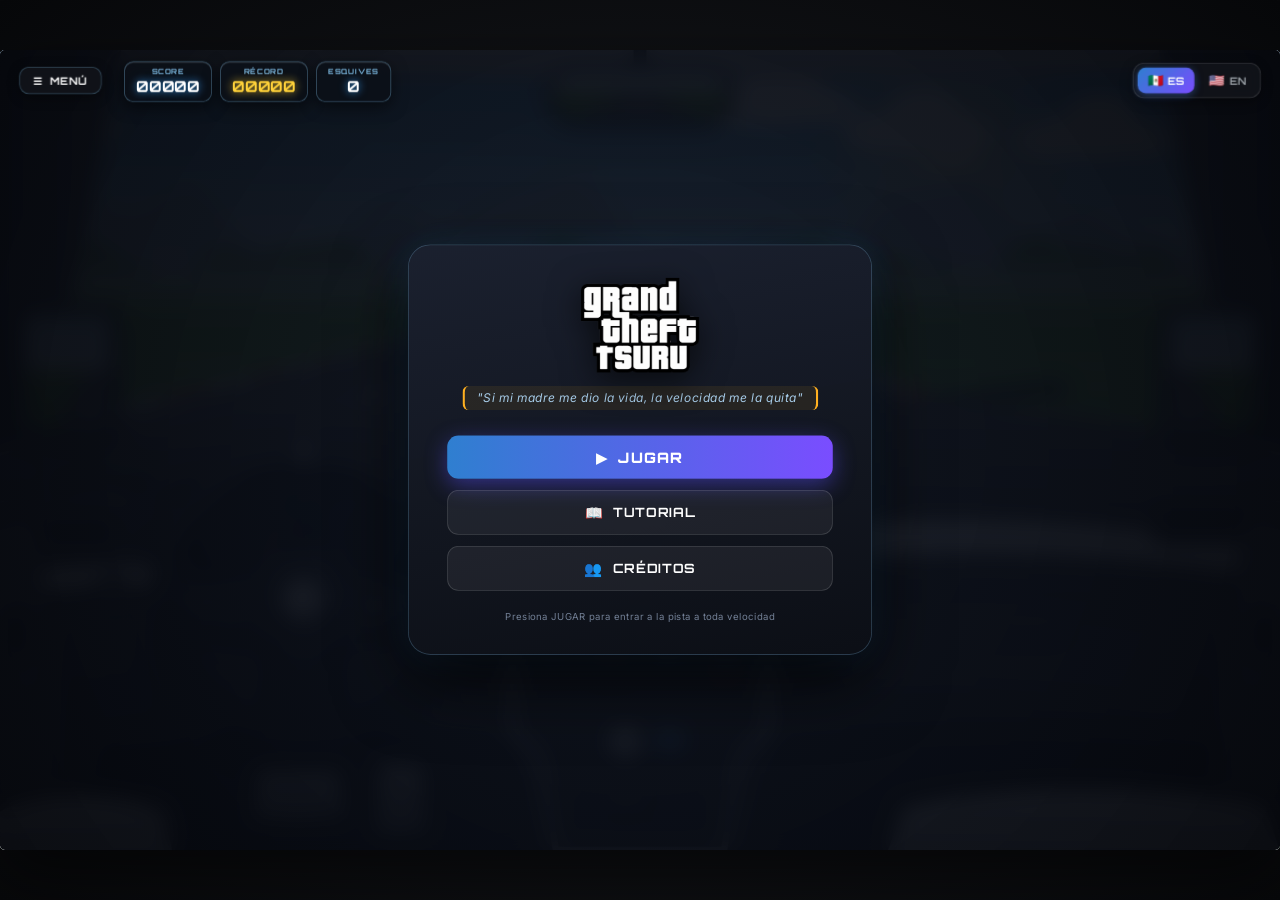
==== commit 710afc70: "Musica belikona" ====
--- a/index.html
+++ b/index.html
@@ -359,8 +359,8 @@
           <div class="scr-main">
             <div class="disc" id="disc">♪</div>
             <div class="meta">
-              <div class="st-name" id="stName">Synthwave FM 98.5</div>
-              <div class="st-song" id="stSong">Neon Highway</div>
+              <div class="st-name" id="stName">Chalino Sanchez</div>
+              <div class="st-song" id="stSong">Alma Enamorada</div>
               <div class="st-state" id="stState" data-i18n="paused">⏸ En pausa</div>
             </div>
           </div>
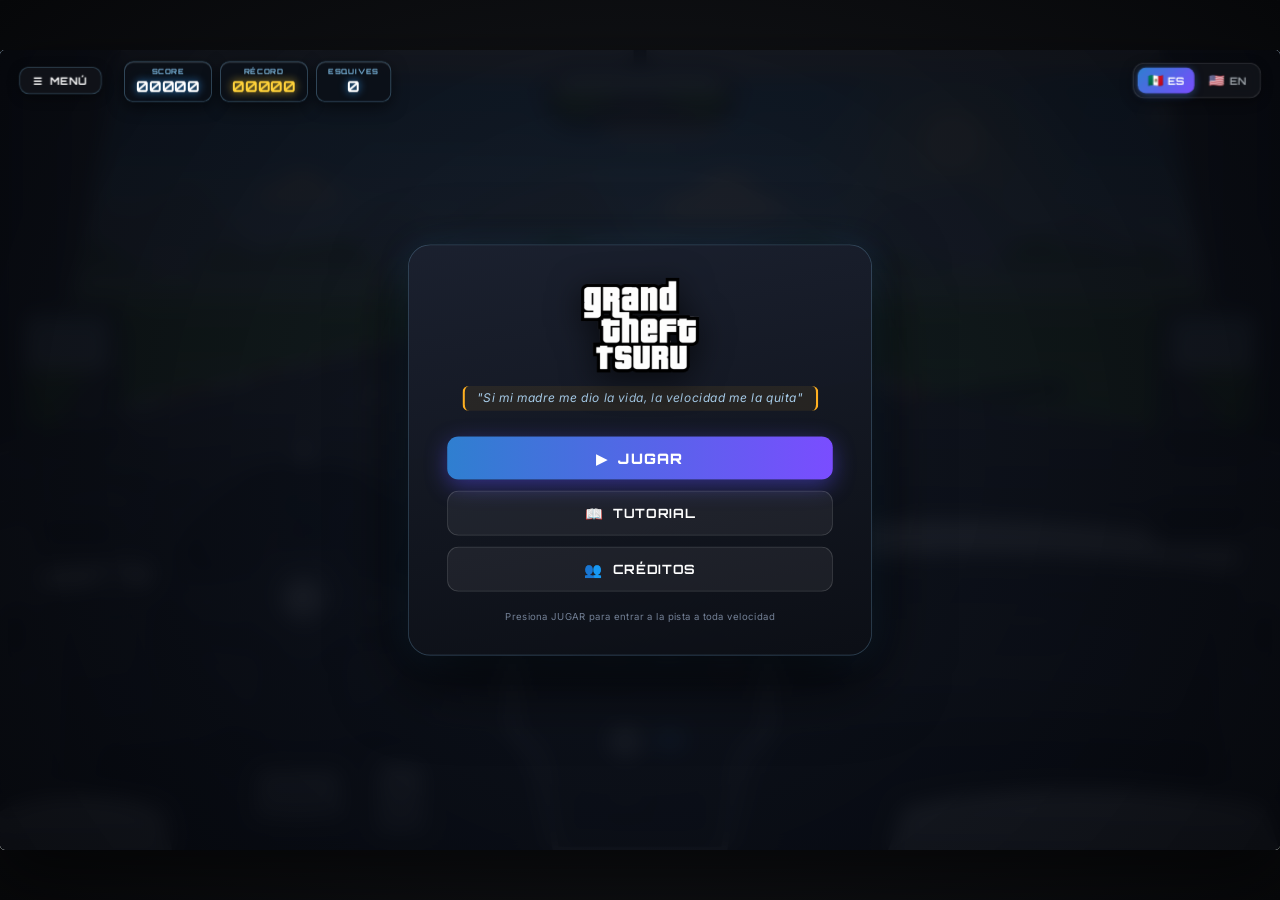
==== commit 7256b230: "Subtitulos y tutorial" ====
--- a/index.html
+++ b/index.html
@@ -473,6 +473,46 @@
         </div>
       </div>
 
+      <!-- =========================================================
+         SISTEMA DE TUTORIAL INTERACTIVO EN SECUENCIA (CON AUDIOS)
+         ========================================================= -->
+      <div class="tut-interactive-layer" id="tutInteractiveLayer">
+        <div class="tut-backdrop" id="tutBackdrop"></div>
+        <!-- Halos de enfoque sobre los botones reales -->
+        <div class="tut-spotlight" id="tutSpotlight">
+          <div class="tut-pointer" id="tutPointer">⬇</div>
+        </div>
+        <div class="tut-spotlight secondary" id="tutSpotlight2" style="display:none;"></div>
+        <div class="tut-spotlight tertiary" id="tutSpotlight3" style="display:none;"></div>
+
+        <!-- Tarjeta flotante del Copiloto -->
+        <div class="tut-dialog-card" id="tutDialogCard">
+          <div class="tut-dialog-header">
+            <span class="tut-badge" id="tutStepBadge">PASO 1 / 11</span>
+            <span class="tut-audio-wave" id="tutAudioWave">🔊 Voz activa</span>
+            <div class="tut-header-btns">
+              <button class="tut-ctrl-btn active-cc" id="btnTutCC" title="Mostrar / ocultar subtítulos">💬 CC</button>
+              <button class="tut-ctrl-btn" id="btnTutReplay" title="Repetir audio">🔁 Audio</button>
+              <button class="tut-ctrl-btn skip" id="btnTutExit" title="Salir al menú">✖ Salir</button>
+            </div>
+          </div>
+          <h3 class="tut-step-title" id="tutStepTitle">1. Encender el Motor</h3>
+          <p class="tut-step-desc" id="tutStepDesc">Haz clic en el botón ENGINE START para poner en marcha el motor.</p>
+
+          <!-- Caja de Subtítulos Sincronizados (Inglés / Español) -->
+          <div class="tut-subtitle-box" id="tutSubtitleBox">
+            <div class="tut-sub-tag">CC · SUBTÍTULOS DE VOZ</div>
+            <div class="tut-sub-en" id="tutSubEn">"Welcome to Grand Theft Tsuru! First, start the engine..."</div>
+            <div class="tut-sub-es" id="tutSubEs">«¡Bienvenido a Grand Theft Tsuru! Primero, enciende el motor...»</div>
+          </div>
+
+          <div class="tut-action-box">
+            <div class="tut-action-hint" id="tutActionHint">👉 Haz clic en <b>ENGINE START</b> o presiona <b>Enter</b></div>
+            <button class="tut-next-btn" id="btnTutNext" style="display:none;">Continuar ➔</button>
+          </div>
+        </div>
+      </div>
+
       <!-- MODAL DE TUTORIAL / CÓMO JUGAR -->
       <div class="modal-overlay" id="tutorialModal">
         <div class="modal-card">
--- a/style.css
+++ b/style.css
@@ -845,3 +845,236 @@
 .credit-slogan-box .quote-mark {
   font-size: 20px; font-weight: 900; color: #ffb020; margin: 0 4px;
 }
+
+
+/* =========================================================
+   TUTORIAL INTERACTIVO GUIADO CON SPOTLIGHT Y AUDIOS
+   ========================================================= */
+.tut-interactive-layer {
+  position: absolute;
+  inset: 0;
+  z-index: 54;
+  pointer-events: none;
+  opacity: 0;
+  visibility: hidden;
+  transition: opacity 0.3s ease, visibility 0.3s ease;
+}
+.tut-interactive-layer.active {
+  opacity: 1;
+  visibility: visible;
+}
+.tut-backdrop {
+  position: absolute;
+  inset: 0;
+  background: rgba(4, 8, 16, 0.45);
+  pointer-events: none;
+  transition: opacity 0.3s ease;
+}
+.tut-interactive-layer.driving-active .tut-backdrop {
+  background: rgba(4, 8, 16, 0.12);
+}
+
+.tut-spotlight {
+  position: absolute;
+  border-radius: 16px;
+  border: 3px solid #ffb020;
+  box-shadow: 0 0 0 4px rgba(255, 176, 32, 0.3), 0 0 30px #ffb020, inset 0 0 18px rgba(255, 176, 32, 0.35);
+  pointer-events: none;
+  transition: all 0.35s cubic-bezier(0.2, 0.9, 0.3, 1);
+  animation: tutPulseSpot 1.3s ease-in-out infinite;
+  z-index: 55;
+}
+@keyframes tutPulseSpot {
+  0%, 100% { transform: scale(1); border-color: #ffb020; box-shadow: 0 0 0 4px rgba(255, 176, 32, 0.3), 0 0 28px #ffb020; }
+  50% { transform: scale(1.06); border-color: #3dff8a; box-shadow: 0 0 0 8px rgba(61, 255, 138, 0.35), 0 0 40px #3dff8a; }
+}
+
+.tut-pointer {
+  position: absolute;
+  left: 50%;
+  top: -46px;
+  transform: translateX(-50%);
+  font-size: 32px;
+  color: #ffb020;
+  filter: drop-shadow(0 4px 10px rgba(0,0,0,0.85));
+  animation: tutBounceArrow 0.8s ease-in-out infinite alternate;
+  user-select: none;
+}
+@keyframes tutBounceArrow {
+  from { transform: translateX(-50%) translateY(0); }
+  to   { transform: translateX(-50%) translateY(-12px); }
+}
+
+.tut-dialog-card {
+  position: absolute;
+  left: 50%;
+  top: 120px;
+  transform: translateX(-50%);
+  width: 580px;
+  max-width: 92%;
+  padding: 20px 26px;
+  border-radius: 20px;
+  background: linear-gradient(165deg, rgba(18, 25, 38, 0.96), rgba(9, 13, 20, 0.98));
+  border: 2px solid rgba(58, 168, 255, 0.55);
+  box-shadow: 0 20px 60px rgba(0, 0, 0, 0.85), 0 0 30px rgba(58, 168, 255, 0.25);
+  color: #f0f4f8;
+  pointer-events: all;
+  z-index: 56;
+  transition: top 0.35s ease, left 0.35s ease;
+}
+
+.tut-dialog-header {
+  display: flex;
+  align-items: center;
+  justify-content: space-between;
+  gap: 10px;
+  margin-bottom: 10px;
+}
+.tut-badge {
+  background: linear-gradient(90deg, #2f7fd0, #7a4dff);
+  color: #fff;
+  font-family: 'Orbitron', sans-serif;
+  font-size: 11px;
+  font-weight: 800;
+  padding: 4px 12px;
+  border-radius: 999px;
+  letter-spacing: 1px;
+}
+.tut-audio-wave {
+  font-size: 12px;
+  color: #3dff8a;
+  font-weight: 700;
+  letter-spacing: 0.4px;
+  opacity: 0;
+  transition: opacity 0.2s;
+}
+.tut-audio-wave.playing {
+  opacity: 1;
+  animation: pulseWave 1s ease-in-out infinite alternate;
+}
+@keyframes pulseWave {
+  from { opacity: 0.55; }
+  to   { opacity: 1; text-shadow: 0 0 10px #3dff8a; }
+}
+
+.tut-header-btns {
+  display: flex;
+  gap: 8px;
+}
+.tut-ctrl-btn {
+  background: rgba(255, 255, 255, 0.1);
+  border: 1px solid rgba(255, 255, 255, 0.2);
+  color: #dbe4f0;
+  padding: 5px 11px;
+  border-radius: 8px;
+  font-family: 'Orbitron', sans-serif;
+  font-size: 11px;
+  font-weight: 700;
+  cursor: pointer;
+  transition: all 0.15s;
+}
+.tut-ctrl-btn.active-cc {
+  background: rgba(61, 255, 138, 0.2);
+  border-color: #3dff8a;
+  color: #3dff8a;
+}
+.tut-ctrl-btn:hover {
+  background: rgba(58, 168, 255, 0.3);
+  border-color: #3aa8ff;
+  color: #fff;
+}
+.tut-ctrl-btn.skip:hover {
+  background: rgba(255, 59, 48, 0.3);
+  border-color: #ff3b30;
+}
+
+.tut-step-title {
+  margin: 0 0 6px;
+  font-family: 'Orbitron', sans-serif;
+  font-size: 20px;
+  color: #ffb020;
+  letter-spacing: 0.5px;
+}
+.tut-step-desc {
+  margin: 0 0 10px;
+  font-size: 14px;
+  line-height: 1.45;
+  color: #d2deed;
+}
+
+/* Subtítulos sincronizados de voz (CC) */
+.tut-subtitle-box {
+  background: rgba(6, 10, 18, 0.88);
+  border-left: 4px solid #3aa8ff;
+  border-radius: 8px 12px 12px 8px;
+  padding: 10px 14px;
+  margin-bottom: 12px;
+  box-shadow: inset 0 0 18px rgba(58, 168, 255, 0.12);
+  transition: opacity 0.25s ease;
+}
+.tut-subtitle-box.hidden {
+  display: none;
+}
+.tut-sub-tag {
+  font-family: 'Orbitron', sans-serif;
+  font-size: 10px;
+  font-weight: 800;
+  letter-spacing: 1.2px;
+  color: #3aa8ff;
+  margin-bottom: 4px;
+  text-transform: uppercase;
+}
+.tut-sub-en {
+  font-size: 14.5px;
+  font-weight: 700;
+  color: #ffffff;
+  line-height: 1.4;
+  margin-bottom: 4px;
+  text-shadow: 0 1px 4px rgba(0, 0, 0, 0.9);
+}
+.tut-sub-es {
+  font-size: 13px;
+  font-style: italic;
+  color: #ffd166;
+  line-height: 1.35;
+}
+.tut-action-box {
+  display: flex;
+  align-items: center;
+  justify-content: space-between;
+  gap: 14px;
+  background: rgba(0, 0, 0, 0.45);
+  padding: 10px 16px;
+  border-radius: 12px;
+  border: 1px solid rgba(255, 176, 32, 0.35);
+}
+.tut-action-hint {
+  font-size: 13.5px;
+  color: #fff;
+}
+.tut-action-hint b {
+  color: #3dff8a;
+  font-family: 'Orbitron', monospace;
+  background: rgba(61, 255, 138, 0.12);
+  padding: 2px 7px;
+  border-radius: 5px;
+  border: 1px solid rgba(61, 255, 138, 0.35);
+}
+.tut-next-btn {
+  background: linear-gradient(90deg, #3dff8a, #1ca855);
+  color: #06150c;
+  border: none;
+  padding: 9px 18px;
+  border-radius: 10px;
+  font-family: 'Orbitron', sans-serif;
+  font-size: 13px;
+  font-weight: 900;
+  cursor: pointer;
+  box-shadow: 0 4px 16px rgba(61, 255, 138, 0.4);
+  transition: transform 0.1s, filter 0.15s;
+  white-space: nowrap;
+}
+.tut-next-btn:hover {
+  filter: brightness(1.12);
+  transform: scale(1.03);
+}
